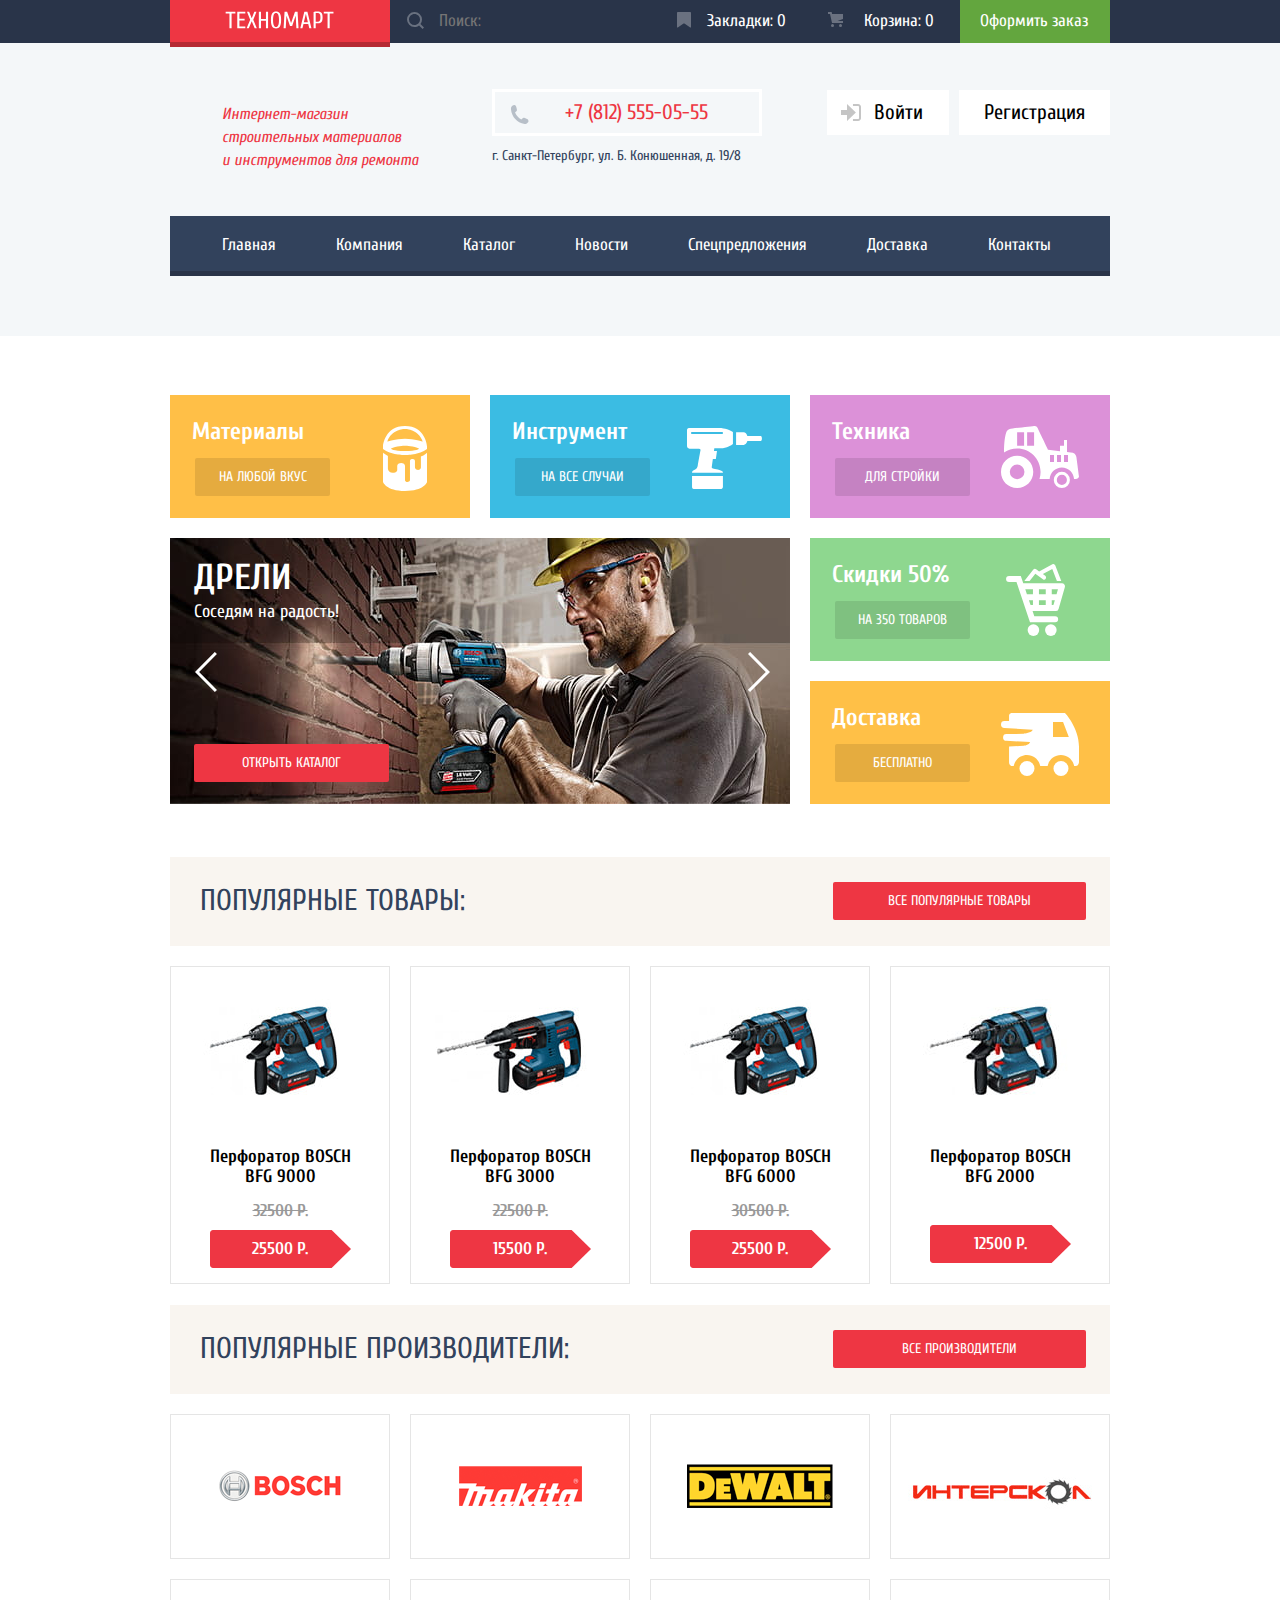
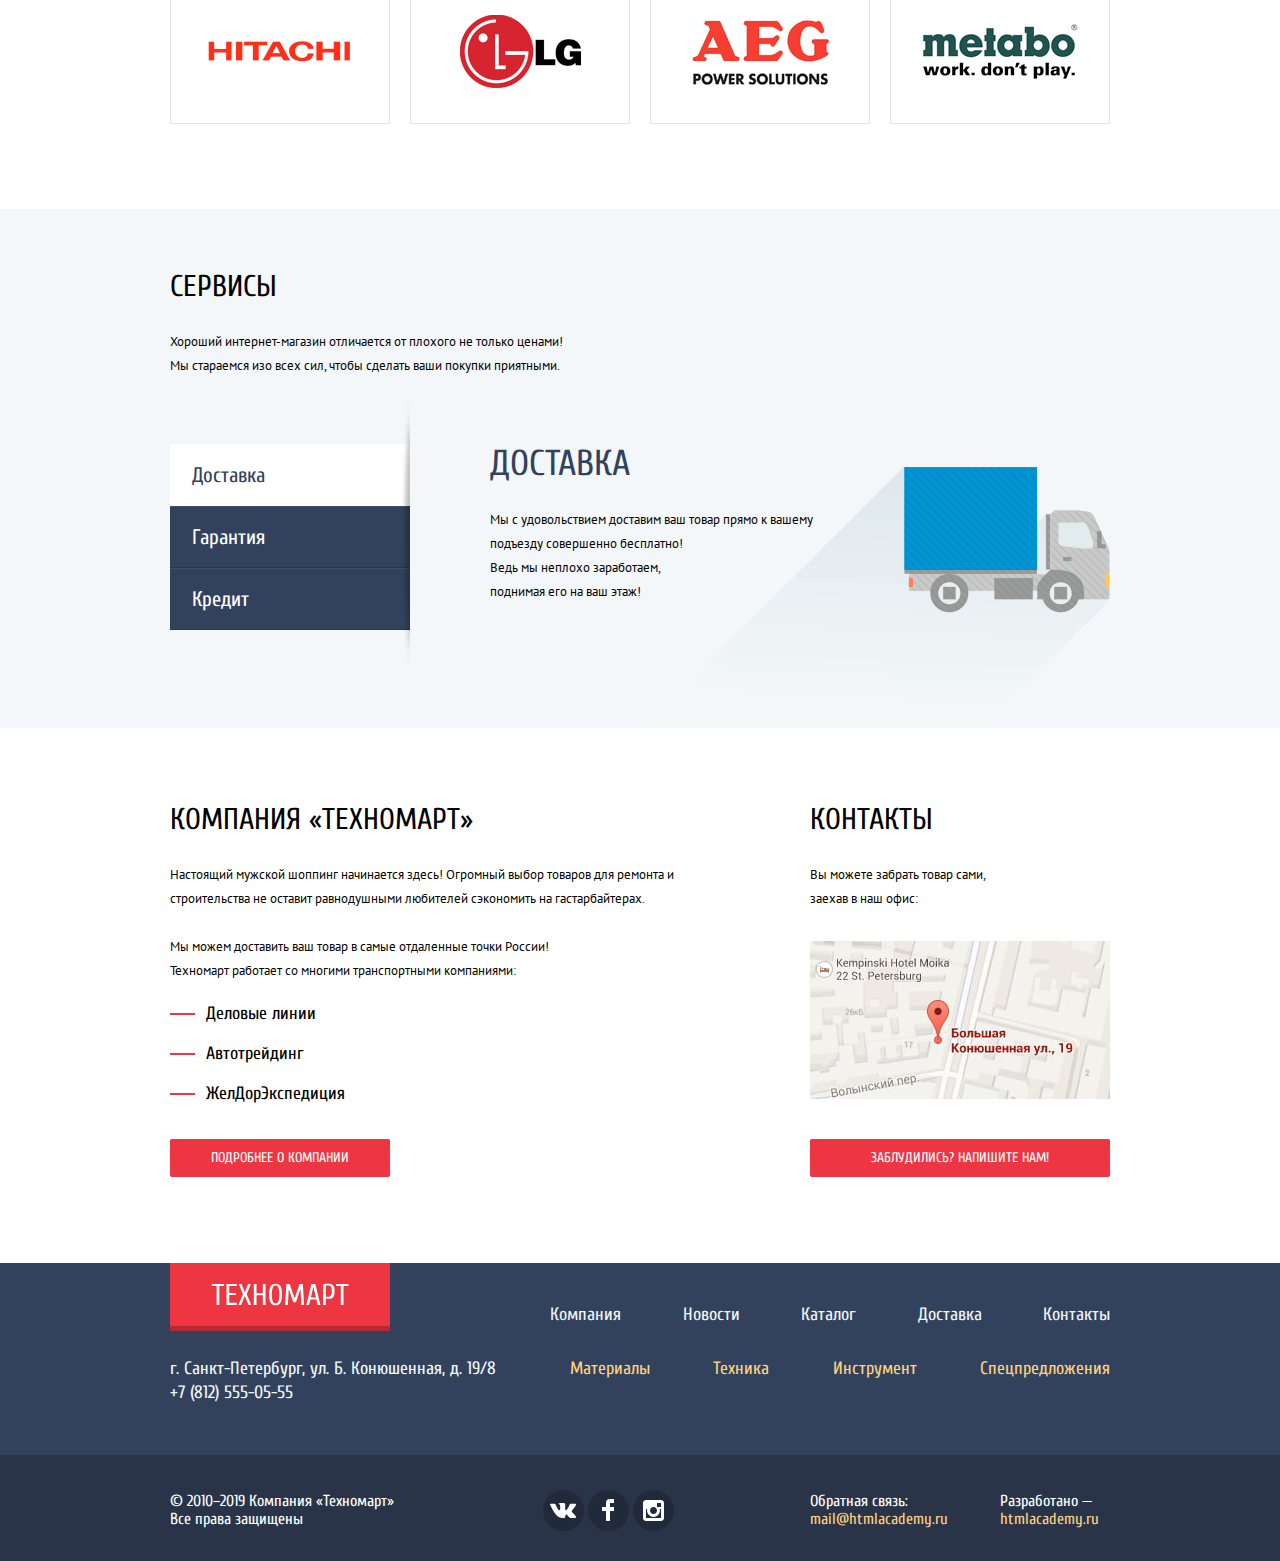
==== index.html @ 801fb212 "Добавляет декоративное оформление модальных окон" ====
<!DOCTYPE html>
<html lang="ru">
  <head>
    <meta charset="utf-8">
    <meta name="description" content="Интернет-магазин Техномарт: всё от гвоздя до BFG">
    <title>Интернет-магазин инструмента и стройматериалов Техномарт</title>
    <link href="https://fonts.googleapis.com/css?family=Cuprum:400,400i,700|PT+Sans:400,700&display=swap&subset=cyrillic" rel="stylesheet">
    <link href="css/normalize.css" rel="stylesheet">
    <link href="css/srtyle.css" rel="stylesheet">
  </head>
  <body>
    <header class="main-header">
      <nav class="main-navigation">
        <div class="site-functions">
          <div class="container">
            <a class="logo"><img src="img/logo.svg" width="109" height="19" alt="Логотип интернет-магазина Техномарт"></a>
            <form class="site-search" action="https://echo.htmlacademy.ru" method="get" role="search">
              <input class="search-input" type="search" id="search" name="query" placeholder="Поиск:">
              <svg class="search-icon" xmlns="http://www.w3.org/2000/svg" width="17" height="17" viewBox="0 0 17 17">
                <path fill="#ffffff" d="M17 15.586l-3.542-3.542A7.465 7.465 0 0015 7.5 7.5 7.5 0 107.5 15c1.71 0 3.282-.579 4.544-1.542L15.586 17 17 15.586zM2 7.5C2 4.467 4.467 2 7.5 2 10.532 2 13 4.467 13 7.5c0 3.032-2.468 5.5-5.5 5.5A5.506 5.506 0 012 7.5z"/>
              </svg>
              <label class="visually-hidden" for="search">Поиск по сайту</label>
              <button class="visually-hidden" type="submit">Поиск</button>
            </form>
            <a class="site-functions-link favorites-link" href="">Закладки: <span>0</span></a>
            <a class="site-functions-link cart-link" href="">Корзина: <span>0</span></a>
            <a class="site-functions-link order-link" href="">Оформить заказ</a>
          </div>
        </div>
       
        <ul class="site-navigation">
          <li><a>Главная</a></li>
          <li><a href="">Компания</a></li>
          <li><a href="catalog.html">Каталог</a></li>
          <li><a href="">Новости</a></li>
          <li><a href="">Спецпредложения</a></li>
          <li><a href="">Доставка</a></li>
          <li><a href="">Контакты</a></li>
        </ul>

        <div class="user-navigation-wrapper">
          <p class="main-header-message">
            <i>Интернет-магазин
                строительных материалов<br>
                и инструментов для ремонта</i>
          </p>
          <div class="main-header-contacts">
            <p class="phone">+7 (812) 555-05-55</p>
            <p class="address">г. Санкт-Петербург, ул. Б. Конюшенная, д. 19/8</p>
          </div>
          <ul class="user-navigation logged-out">
            <li>
              <a class="login-link" href="">
                <svg class="icon-login" xmlns="http://www.w3.org/2000/svg" width="20" height="17" viewBox="0 0 20 17">
                  <path fill="#c5c5c5" d="M14.875 8.5L6 0v6H0v5h6v6z"/>
                  <path fill="#c5c5c5" d="M16.986 15.01h-5.027V17h5.027c2.178 0 3.004-1.81 3.029-3.026V3.028C19.99 1.811 19.164 0 16.986 0h-5.027v1.99h5.027c.839 0 .992.681 1.01 1.057v10.904c-.017.376-.171 1.059-1.01 1.059z"/>
                </svg>   
                <span>Войти</span>
              </a>
            </li>
            <li><a class="registration-link" href="">Регистрация</a></li>
          </ul>
          <div class="user-navigation logged-in visually-hidden">
            <ul class="user-navigation-profile">
              <li>
                <a class="user-profile-link" href="">
                  <svg class="icon-user" xmlns="http://www.w3.org/2000/svg" width="20" height="18" viewBox="0 0 20 18">
                    <path fill="#c5c5c5" d="M17.881 14.166c-2.144-.735-4.256-1.666-5.207-2.39-.657-.501-.77-1.618-.517-2.415 1.118-.903 1.864-2.477 1.864-4.278C14.021 2.276 12.221 0 10 0S5.979 2.276 5.979 5.083c0 1.801.746 3.374 1.863 4.277.253.798.141 1.915-.517 2.416-.95.724-3.063 1.654-5.207 2.39S0 18 0 18h20s.025-3.099-2.119-3.834z"/>
                  </svg>                
                  <span>Равшан Джамшутович</span>
                </a>
              </li>
              <li>
                <a class="logout-link" href="">
                  <svg class="icon-logout" xmlns="http://www.w3.org/2000/svg" width="21" height="17" viewBox="0 0 21 17">
                    <g fill="#c5c5c5">
                      <path d="M21 8.5L12.125 0v6h-6v5h6v6z"/>
                      <path d="M3.106 13.952V3.048c.018-.376.171-1.057 1.01-1.057h5.027V0H4.116C1.938 0 1.112 1.81 1.087 3.027v10.946C1.112 15.189 1.938 17 4.116 17h5.027v-1.99H4.116c-.839 0-.992-.683-1.01-1.058z"/>
                    </g>
                  </svg>
                  <span class="visually-hidden">Выйти</span>
                </a>
              </li>
            </ul>
            <ul class="user-navigation-links">
              <li><a class="user-orders-link" href="">Мои заказы</a></li>
              <li><a class="user-account" href="">Личный кабинет</a></li>
            </ul>
          </div>
        </div>
      </nav>
    </header>

    <main>
     <div class="container">
      <h1 class="visually-hidden">Интернет-магазин Техномарт</h1>

      <section class="promo">
        <h2 class="visually-hidden">Ассортимент магазина</h2>
        <ul class="promo-list">
          <li class="promo-item promo-matherials">
            <h3 class="promo-title">Материалы</h3>
            <a class="button promo-button" href="catalog.html">На любой вкус</a>
          </li>
          <li class="promo-item promo-tools">
            <h3 class="promo-title">Инструмент</h3>
            <a class="button promo-button" href="catalog.html">На все случаи</a>
          </li>
          <li class="promo-item promo-equipment">
            <h3 class="promo-title">Техника</h3>
            <a class="button promo-button" href="catalog.html">Для стройки</a>
          </li>
          <li class="promo-item slider">
            <ul class="promo-slider">
              <li class="promo-slide drills slide-active">
                <h3 class="slide-title">Дрели</h3>
                <p class="promo-slide-description">Соседям на радость!</p>
                <a class="button" href="catalog.html">Открыть каталог</a>
              </li>
              <li class="promo-slide perforators">
                <h3 class="slide-title">Перфораторы</h3>
                <p class="promo-slide-description">Настоящие мужские игрушки</p>
                <a class="button" href="catalog.html">Открыть каталог</a>
              </li>
            </ul>
            <button class="promo-slider-button slider-button-back" type="button">
              <span class="visually-hidden">Предыдущий слайд</span>
            </button>
            <button class="promo-slider-button slider-button-next" type="button">
              <span class="visually-hidden">Следующий слайд</span>
            </button>
          </li>
          <li class="promo-item promo-sale">
            <h3 class="promo-title">Скидки 50%</h3>
            <a class="button promo-button" href="catalog.html">На 350 товаров</a>
          </li>
          <li class="promo-item promo-delivery">
            <h3 class="promo-title">Доставка</h3>
            <a class="button promo-button" href="">Бесплатно</a>
          </li>
        </ul>

      </section>

      <section class="popular-goods">
        <div class="heading-wrapper">
          <h2 class="page-title">Популярные товары:</h2>
          <a class="button" href="">Все популярные товары</a>
        </div>
        <ul class="popular-goods-list">
          <li class="popular-goods-item">
            <article class="catalog-item">
              <a class="catalog-item-link" href="">
                <h3 class="catalog-item-title">Перфоратор BOSCH BFG 9000</h3>
                <p class="catalog-item-image">
                  <img src="img/perforator-1.jpg" width="218" height="170" alt="Изображение товара перфоратор BOSCH BFG 9000">
                </p>
              </a>
              <p class="catalog-item-buttons">
                <a class="button in-cart-button" href="">Купить</a>
                <button class="button in-favorites-button" type="button">В закладки</button>
              </p>
              <p class="catalog-item-price">
                <span class="old-price">32500 Р.</span>
                <span class="actual-price">25500 Р.</span>
              </p>
            </article>
          </li>

          <li class="popular-goods-item">
            <article class="catalog-item">
              <a class="catalog-item-link" href="">
                <h3 class="catalog-item-title">Перфоратор BOSCH BFG 3000</h3>
                <p class="catalog-item-image">
                  <img src="img/perforator-2.jpg" width="218" height="170" alt="Изображение товара перфоратор BOSCH BFG 3000">
                </p>
              </a>
              <p class="catalog-item-buttons">
                <a class="button in-cart-button" href="">Купить</a>
                <button class="button in-favorites-button" type="button">В закладки</button>
              </p>
              <p class="catalog-item-price">
                <span class="old-price">22500 Р.</span>
                <span class="actual-price">15500 Р.</span>
              </p>
            </article>
          </li>

          <li class="popular-goods-item">
            <article class="catalog-item">
              <a class="catalog-item-link" href="">
                <h3 class="catalog-item-title">Перфоратор BOSCH BFG 6000</h3>
                <p class="catalog-item-image">
                  <img src="img/perforator-3.jpg" width="218" height="170" alt="Изображение товара перфоратор BOSCH BFG 6000">
                </p>
              </a>
              <p class="catalog-item-buttons">
                <a class="button in-cart-button" href="">Купить</a>
                <button class="button in-favorites-button" type="button">В закладки</button>
              </p>
              <p class="catalog-item-price">
                <span class="old-price">30500 Р.</span>
                <span class="actual-price">25500 Р.</span>
              </p>
            </article>
          </li>

          <li class="popular-goods-item">
            <article class="catalog-item">
              <a class="catalog-item-link" href="">
                <h3 class="catalog-item-title">Перфоратор BOSCH BFG 2000</h3>
                <p class="catalog-item-image">
                  <img src="img/perforator-4.jpg" width="218" height="170" alt="Изображение товара перфоратор BOSCH BFG 2000">
                </p>
              </a>
              <p class="catalog-item-buttons">
                <a class="button in-cart-button" href="">Купить</a>
                <button class="button in-favorites-button" type="button">В закладки</button>
              </p>
              <p class="catalog-item-price">
                <span class="actual-price">12500 Р.</span>
              </p>
            </article>
          </li>
        </ul>
      </section>

      <section class="popular-brands">
        <div class="heading-wrapper">
          <h2 class="page-title">Популярные производители:</h2>
          <a class="button" href="">Все производители</a>
        </div>
        <ul class="popular-brands-list">
          <li class="popular-brands-item">
            <a href=""><img src="img/bosch-logo.png" width="126" height="37" alt="Логотип BOSCH"></a>
          </li>
          <li class="popular-brands-item">
            <a href=""><img src="img/makita-logo.png" width="123" height="40" alt="Логотип Makita"></a>
          </li>
          <li class="popular-brands-item">
            <a href=""><img src="img/dewalt-logo.png" width="146" height="44" alt="Логотип DeWALT"></a>
          </li>
          <li class="popular-brands-item">
            <a href=""><img src="img/interskol-logo.png" width="200" height="88" alt="Логотип Интрерскол"></a>
          </li>
          <li class="popular-brands-item">
            <a href=""><img src="img/hitachi-logo.png" width="169" height="31" alt="Логотип Hitachi"></a>
          </li>
          <li class="popular-brands-item">
            <a href=""><img src="img/lg-logo.png" width="121" height="73" alt="Логотип LG"></a>
          </li>
          <li class="popular-brands-item">
            <a href=""><img src="img/aeg-logo.png" width="151" height="96" alt="Логотип AEG"></a>
          </li>
          <li class="popular-brands-item">
            <a href=""><img src="img/metabo-logo.png" width="204" height="69" alt="Логотип Metabo"></a>
          </li>
        </ul>
      </section>
    </div>

      <section class="services">
        <div class="container">
          <h2 class="page-title subtitle">Сервисы</h2>
          <p class="services-description">
            Хороший интернет-магазин отличается от плохого не только ценами!
            Мы стараемся изо всех сил, чтобы сделать ваши покупки приятными.
          </p>
          <!-- При клике по контролу на него вешается класс slider-button-active, на соответствующий слайд из списка вешается класс slide-active -->
          <div class="services-slider">
            <ul class="slider-controls">
              <li class="slider-button slider-button-active">Доставка</li>
              <li class="slider-button">Гарантия</li>
              <li class="slider-button">Кредит</li>
            </ul>
            <ul class="slides-list">
              <li class="services-slide delivery slide-active">
                <h3 class="slide-title">Доставка</h3>
                <p class="slide-description">
                  Мы с удовольствием доставим ваш товар прямо 
                  к вашему подъезду совершенно бесплатно!<br>
                  Ведь мы неплохо заработаем, <br>
                  поднимая его на ваш этаж!
                </p>
              </li>
              <li class="services-slide guarantee">
                <h3 class="slide-title">Гарантия</h3>
                <p class="slide-description">
                  Если купленный у нас товар поломается или заискрит, <br>
                  а также в случае пожара, спровоцированного его возгоранием,  вы всегда можете быть уверены в нашей гарантии. Мы обменяем сгоревший товар на новый.<br>
                  Дом уж восстановите как-нибудь сами.
                </p>
              </li>
              <li class="services-slide credit">
                <h3 class="slide-title">Кредит</h3>
                <p class="slide-description">
                  Залезть в долговую яму стало проще!<br>
                  Кредитные консультанты придут вам на помощь.
                </p>
                <button class="button" type="button">Отправить заявку</button>
              </li>
            </ul>
          </div>
        </div>
      </section>

      <div class="container">
        <div class="index-columns">
          <section class="about-us">
            <h2 class="page-title subtitle">Компания «Техномарт»</h2>
            <p>
              Настоящий мужской шоппинг начинается здесь! Огромный выбор товаров для ремонта и строительства не оставит равнодушными любителей сэкономить на гастарбайтерах.
            </p>
            <div class="delivery-info">
              <p>
                Мы можем доставить ваш товар в самые отдаленные точки России!<br>
                Техномарт работает со многими транспортными компаниями:
              </p>
              <ul class="transport-companies-list">
                <li class="transport-company-item">Деловые линии</li>
                <li class="transport-company-item">Автотрейдинг</li>
                <li class="transport-company-item">ЖелДорЭкспедиция</li>
              </ul>
            </div>
            <a class="button" href="">Подробнее о компании</a>
          </section>

          <section class="contacts">
            <h2 class="page-title subtitle">Контакты</h2>
            <p>
              Вы можете забрать товар сами, <br>
              заехав в наш офис:
            </p>
            <a class="map" href="">
              <img src="img/map.jpg" width="300" height="158" alt="Техномарт на карте: Санкт-Петербург ул. Большая Конюшенная, 19">
            </a>
            <button class="button" type="button">Заблудились? Напишите нам!</button>
          </section>
        </div>
      </div>

      <section class="modal modal-add-to-cart">
        <div class="modal-container">
          <h2 class="message">Товар добавлен в корзину!</h2>
        </div>
        <div class="buttons-wrapper">
          <a class="button" href="">Оформить заказ</a>
          <button class="button continue-shopping-btn" type="button">Продожить покупки</button>
        </div>
        <button class="modal-close" type="button">Закрыть</button>
      </section>

      <!-- модальные окна скрыты, класс .modal-show отображает модальное окно -->
      <section class="modal">
        <h2 class="visually-hidden">Напишите нам</h2>
        <form class="write-us-form" action="https://echo.htmlacademy.ru" method="post">
          <div class="modal-container">
            <div class="modal-form-wrapper">
              <p class="modal-form-item">
                <label for="feedback-name">Ваше имя:</label>
                <input class="modal-form-input" id="feedback-name" type="text" name="name" value="" placeholder="Имя и фамилия">
              </p>
              <p class="modal-form-item">
                <label for="feedback-email">Ваш e-mail:</label>
                <input class="modal-form-input" id="feedback-email" type="email" name="email" value="" placeholder="email@example.com">
              </p>
            </div>
            <p class="modal-form-item">
              <label for="feedback-message">Текст письма:</label>
              <textarea class="modal-form-input modal-form-message" id="feedback-message" name="message" placeholder="В свободной форме" rows="6"></textarea>
            </p>
          </div>
          <button class="button" type="submit">Отправить</button>
        </form>
        <button class="modal-close" type="button">Закрыть</button>
      </section>

      <section class="modal modal-map">
        <h2 class="visually-hidden">Как нас найти</h2>
        <img src="img/map-popup.jpg" width="940" height="446" alt="Наш адрес: Санкт-Петербург ул. Большая Конюшенная, 19">
        <button class="modal-close" type="button">Закрыть</button>
      </section>
    </main>


    <footer class="main-footer">
      <div class="footer-navigation-wrapper">
        <div class="container">
          <a class="logo footer-logo"><img src="img/logo.svg" width="138" height="23" alt="Логотип интернет-магазина Техномарт"></a>
          <p class="footer-contacts">
            <span class="address">г. Санкт-Петербург, ул. Б. Конюшенная, д. 19/8</span>
            <span class="phone">+7 (812) 555-05-55</span>
          </p>
          <ul class="footer-navigation">
            <li><a href="">Компания</a></li>
            <li><a href="">Новости</a></li>
            <li><a href="catalog.html">Каталог</a></li>
            <li><a href="">Доставка</a></li>
            <li><a href="">Контакты</a></li>
          </ul>
          <ul class="footer-sectons-list">
            <li><a href="">Материалы</a></li>
            <li><a href="">Техника</a></li>
            <li><a href="">Инструмент</a></li>
            <li><a href="">Спецпредложения</a></li>
          </ul>
        </div>
      </div>
      <div class="footer-copyrights-wrapper">
        <div class="container">
          <p class="footer-copyright">
            © 2010–2019 Компания «Техномарт»
            Все права защищены
          </p>
          <ul class="footer-social">
            <li><a class="social-button vk" href="https://vk.com"><span class="visually-hidden">Вконтакте</span></a></li>
            <li><a class="social-button fb" href="https://www.facebook.com/"><span class="visually-hidden">Фейсбук</span></a></li>
            <li><a class="social-button ig" href="https://instagram.com"><span class="visually-hidden">Инстаграм</span></a></li> 
          </ul>
          <p class="footer-feedback-link">
            Обратная связь: <a href="mailto:mail@htmlacademy.ru">mail@htmlacademy.ru</a>
          </p>
          <p class="footer-developers">
            Разработано — <a href="https://htmlacademy.ru/intensive/htmlcss">htmlacademy.ru</a>
          </p>
        </div>
      </div>
    </footer>
  </body>
</html>
---- css/srtyle.css ----
html {
  box-sizing: border-box;
}

*,
*::before,
*::after {
  box-sizing: inherit;
}

body {
  margin: 0;
  padding: 0;

  font-family: "Cuprum", "Arial", sans-serif;
  font-size: 13px;
  line-height: 24px;
  font-weight: 400;
  color: #000000;

  background-color: #ffffff;
}

img {
  max-width: 100%;
  height: auto;
}

a {
  text-decoration: none;
}

.visually-hidden:not(:focus):not(:active),
input[type="checkbox"].visually-hidden,
input[type="radio"].visually-hidden {
  position: absolute;

  width: 1px;
  height: 1px;
  margin: -1px;
  border: 0;
  padding: 0;

  white-space: nowrap;
  
  clip-path: inset(100%);
  clip: rect(0 0 0 0);
  overflow: hidden;
}

.main-header {
  width: 100%;
  margin-bottom: 59px;
  padding-bottom: 60px;

  background-color: #f4f7f9;
}

.main-navigation {
  display: flex;
  flex-direction: column;
  align-items: center;
}

.site-functions {
  width: 100%;
  margin-bottom: 46px;

  font-size: 17px;
  line-height: 18px;
  color: #ffffff;

  background-color: #293449;
}

.container {
  width: 940px;
  margin: 0 auto;
}

.site-functions .container {
  display: flex;
  justify-content: flex-start;
  align-items: stretch;
  flex-wrap: wrap;
}

.logo {
  display: block;
  width: 220px;
  height: 42px;
  padding: 11px 56px 13px 55px;

  background-color: #ee3643;
  box-shadow: 0px 5px 0 0 #b52933;
}

.logo:hover,
.logo:focus {
  background-color: #ca2c37;
}

.logo:active {
  background-color: #ba2732;
}

.site-functions-link {
  display: block;
  width: 150px;
  padding: 12px 22px 12px 20px;

  text-align: center;
}

.site-functions-link:hover,
.site-functions-link:focus {
  background-color: #212a3a;
}

.site-functions-link:active {
  color: rgba(255, 255, 255, 0.6);

  background-color: #161d29;
}

.site-functions .order-link {
  background-color: #63a63e;
}

.site-functions .order-link:hover,
.site-functions .order-link:focus {
  background-color: #5fbb2d;
}

.site-functions .order-link:active {
  color: rgba(255, 255, 255, 0.5);

  background-color: #518534;
}

.cart-link {
  position: relative;

  padding-left: 50px;
}

.cart-link::before {
  content: "";

  position: absolute;
  top: 12px;
  left: 18px;

  width: 15px;
  height: 15px;

  background-image: url("../img/icon-cart.svg");
  background-repeat: no-repeat;
  background-position: 0 0;
  opacity: 0.3;
}

.cart-link:hover::before,
.cart-link:focus::before {
  opacity: 1;

}

.cart-link:active::before {
  opacity: 0.5;
}

.cart-link.cart-not-empty {
  background-color: #ee3643;
}

.favorites-link {
  position: relative;

  padding-left: 44px;
}

.favorites-link::before {
  content: "";

  position: absolute;
  top: 12px;
  left: 17px;

  width: 14px;
  height: 16px;

  background-image: url("../img/icon-bookmark.svg");
  background-repeat: no-repeat;
  background-position: 0 0;
  opacity: 0.3;
}

.favorites-link:hover::before,
.favorites-link:focus::before {
  opacity: 1;

}

.favorites-link:active::before {
  opacity: 0.5;
}

.site-search {
  position: relative;

  display: flex;
  justify-content: space-between;
  align-items: stretch;
  flex-grow: 1;
  width: 260px;
  height: 100%;
}

.search-input {
  width: 100%;
  padding: 11px 22px 12px 49px;

  color: #ffffff;

  background-color: #293449;
  border: 0;
}

.search-icon {
  position: absolute;
  top: 12px;
  left: 17px;

  width: 17px;
  height: 17px;
}

.search-icon path {
  opacity: 0.3;
}

.search-input:hover {
  background-color: #212a3a;
}

.search-input:hover ~ .search-icon path {
  opacity: 1;
}

.search-input:focus ~ .search-icon path,
.search-input:active ~ .search-icon path {
  opacity: 1;
  fill: #ee3643;
}

.search-input:focus,
.search-input:active {
  color: #000000;

  background-color: #ffffff;
}

.user-navigation-wrapper {
  display: flex;
  align-items: baseline;
  width: 940px;
  padding-left: 52px;
  margin-bottom: 44px;
}

.user-navigation {
  display: flex;
  justify-content: space-between;
  flex-wrap: wrap;
  max-width: 300px;
  margin: 0;
  margin-left: auto;
  padding: 0;

  list-style: none;
}

.user-navigation.logged-out a {
  margin-left: 10px;
}

.user-navigation a {
  display: block;
  
  font-size: 21px;
  line-height: 21px;
  color: #000000;

  background-color: #ffffff;
}

.user-navigation a:hover,
.user-navigation a:focus {
  color: #ee3643;
}

.user-navigation a:active {
  color: rgba(0, 0, 0, 0.3);
}

.user-navigation .login-link {
  position: relative;

  padding: 12px 26px 12px 47px;
}

.icon-login {
  position: absolute;
  top: 14px;
  left: 14px;

  width: 20px;
  height: 17px;
}

.user-navigation .registration-link {
  padding: 12px 25px;
}

.user-navigation .login-link:hover .icon-login path,
.user-navigation .login-link:focus .icon-login path {
  fill: #32425c;
}

.user-navigation .login-link:active .icon-login path {
  fill: #c5c5c5;
}

.user-navigation.logged-in {
  flex-direction: column;
}

.user-navigation-profile {
  display: flex;
  align-items: center;
  margin: 0;
  margin-bottom: 10px;
  padding: 0;

  list-style: none;
}

.user-navigation .user-profile-link {
  position: relative;

  margin: 0;
  padding: 12px 26px 12px 47px;

  font-size: 21px;
  line-height: 21px;
  color: #000000;

  background-color: #ffffff;
}

.user-navigation .user-profile-link:active {
  color: rgba(0, 0, 0, 0.3);
}

.icon-user {
  position: absolute;
  top: 13px;
  left: 13px;

  width: 20px;
  height: 18px;
}

.user-navigation .user-profile-link:hover .icon-user path,
.user-navigation .user-profile-link:focus .icon-user path {
  fill: #32425c;
}

.user-navigation .user-profile-link:active .icon-user path {
  fill: #c5c5c5;
}

.user-navigation .logout-link {
  padding: 14px 10px 10px 10px;
}

.icon-logout {
  width: 21px;
  height: 17px;
}

.user-navigation .logout-link:hover .icon-logout path,
.user-navigation .logout-link:focus .icon-logout path {
  fill: #32425c;
}

.user-navigation .logout-link:active .icon-logout path {
  fill: #c5c5c5;
}

.user-navigation-links {
  display: flex;
  flex-wrap: wrap;
  margin: 0;
  padding: 0;

  list-style: none;
}

.user-navigation-links a {
  position: relative;

  padding-left: 17px;
  margin-right: 15px;
  margin-bottom: 8px;

  font-size: 16px;
  line-height: 18px;
  color: #32425c;
  text-decoration: underline;

  background-color: transparent;
}

.user-navigation-links a::before {
  content: "";

  position: absolute;
  left: 0;
  top: 8px;

  width: 4px;
  height: 4px;

  background-color: #32425c;
  border-radius: 50%;
}

.user-navigation-links li:first-child a::before {
  display: none;
}

.user-navigation-links a:active {
  color: rgba(50, 66, 92, 0.3);
}

.main-header-message {
  width: 200px;
  margin: 0;
  padding: 0;
  margin-right: 70px;

  font-size: 16px;
  line-height: 23px;
  font-style: italic;
  color: #ee3643;
}

.main-header-contacts {
  width: 270px;
  margin: 0;
}

.main-header-contacts .phone {
  position: relative;
  
  margin: 0;
  margin-bottom: 8px;
  padding: 10px 50px 10px 70px;

  font-size: 21px;
  line-height: 21px;
  color: #ee3643;

  border: solid 3px #ffffff;
}

.main-header-contacts .phone::before {
  content: "";

  position: absolute;
  top: 13px;
  left: 15px;

  width: 19px;
  height: 19px;

  background-image: url("../img/icon-phone.svg");
  background-repeat: no-repeat;
  background-position: 0 0;
}

.main-header-contacts .address {
  margin: 0;

  font-size: 14px;
  line-height: 24px;
  color: #32425c;
}

.site-navigation {
  order: 3; 
  display: flex;
  flex-wrap: wrap;
  width: 940px;
  margin: 0;
  padding: 0 25px 0 22px;

  font-size: 17px;
  line-height: 17px;
  color: #ffffff;
  list-style: none;

  background-color: #32425c;
  box-shadow: inset 0px -5px 0 0 #293449;
}

.site-navigation a {
  display: block;
  padding: 20px 30px 23px 30px;
}

.site-navigation a,
.site-functions a {
  color: #ffffff;
}

.site-navigation a:hover,
.site-navigation a:focus {
  background-color: #293449;
}

.site-navigation a:active {
  color: rgba(255, 255, 255, 0.5);

  background-color: #1d2739;
}

.button {
  display: inline-block;
  padding: 10px 35px;
  
  font-family: "Cuprum", "Arial", sans-serif;
  font-size: 14px;
  line-height: 18px;
  text-align: center;
  vertical-align: middle;
  text-transform: uppercase;
  color: #ffffff;

  background-color: #ee3643;
  border: 0;
  border-radius: 2px;

  cursor: pointer;
}

.button:hover,
.button:focus {
  background-color: #ca2c37;
}

.button:active {
  background-color: #ba2732;
}

.page-title {
  margin: 0;
  
  font-family: "Cuprum", "Arial", sans-serif;
  font-size: 30px;
  line-height: 30px;
  font-weight: 400;
  text-transform: uppercase;
  color: #32425c;
}

.subtitle {
  color: #000000;
}

.slide-title {
  margin: 0;

  font-size: 36px;
  line-height: 36px;
  font-weight: 700;
  text-transform: uppercase;
  color: #ffffff;
}

.main-heading {
  margin: 0;
  margin-bottom: 20px;
  padding: 13px 30px 45px 30px;

  background-color: #f4f7f9;
}

.promo {
  margin-bottom: 53px;
}

.promo-list {
  display: flex;
  flex-direction: row;
  justify-content: space-between;
  flex-wrap: wrap;
  align-content: flex-start;
  margin: 0;
  padding: 0;
  min-height: 409px;

  list-style: none;
}

.promo-item {
  width: 300px;
  height: 123px;
  padding: 22px;

  color: #ffffff;
}

.promo-item:not(:last-child) {
  margin-bottom: 20px;
}

.promo-item.promo-delivery {
  margin-left: auto;
}

.promo-title {
  margin: 0;
  margin-bottom: 11px;

  font-size: 24px;
  line-height: 30px;
  font-weight: 700;
}

.promo-button {
  width: 135px;
  margin-left: 3px;
  padding: 10px 20px;

  background-color: rgba(0, 0, 0, 0.1);
}

.promo-button:hover,
.promo-button:focus {
  background-color: rgba(0, 0, 0, 0.2);
}

.promo-button:active {
  background-color: rgba(0, 0, 0, 0.3);
}

.promo-matherials {
  background-color: #ffbf47;
  background-image: url("../img/icon-matherials.svg");
  background-repeat: no-repeat;
  background-position: right 43px top 31px;
}

.promo-tools {
  background-color: #3bbce3;
  background-image: url("../img/icon-tools.svg");
  background-repeat: no-repeat;
  background-position: right 28px top 33px;
}

.promo-equipment {
  background-color: #dc91d8;
  background-image: url("../img/icon-equipment.svg");
  background-repeat: no-repeat;
  background-position: right 31px top 31px;
}

.promo-sale {
  background-color: #8ed78f;
  background-image: url("../img/icon-sale.svg");
  background-repeat: no-repeat;
  background-position: right 45px top 26px;
}

.promo-delivery {
  background-color: #ffc047;
  background-image: url("../img/icon-shipping.svg");
  background-repeat: no-repeat;
  background-position: right 31px top 32px;
}

.promo-item.slider {
  position: relative;
  width: 620px;
  padding: 0;
}

.promo-slider {
  margin: 0;
  padding: 0;

  list-style: none;
}

.promo-slider-button {
  position: absolute;
  top: 114px;

  display: block;
  width: 44px;
  height: 40px;
  margin: 0;
  padding: 0;

  background-color: transparent;
  border: 0;

  cursor: pointer;
}

.promo-slider-button:hover,
.promo-slider-button:focus {
  opacity: 0.7;
}

.promo-slider-button:active{
  opacity: 0.1;
}

.slider-button-back {
  left: 14px;

  background-image: url("../img/icon-left.svg");
  background-repeat: no-repeat;
  background-position: 11px 0;
  background-size: 22px 40px;
}

.slider-button-next {
  right: 9px;

  background-image: url("../img/icon-right.svg");
  background-repeat: no-repeat;
  background-position: 11px 0;
  background-size: 22px 40px;
}

.promo-slide {
  display: none;
  min-height: 266px;
  padding: 22px 24px;

  color: #ffffff;
}

.promo-slide .slide-title {
  margin-bottom: 4px;
}

.promo-slide-description {
  margin: 0;

  font-size: 18px;
  line-height: 24px;
}

.promo-slide .button {
  width: 195px;
  margin-top: auto;
}

.promo-slide.perforators {
  background-color: #6e6b68;
  background-image: url("../img/slider-perforator.jpg");
  background-position: 0 0;
  background-repeat: no-repeat;
  background-size: auto auto;
}

.promo-slide.drills {
  background-color: #6e6b68;
  background-image: url("../img/slider-drill.jpg");
  background-position: 0 0;
  background-repeat: no-repeat;
  background-size: auto auto;
}

.promo-slide.slide-active {
  display: flex;
  flex-direction: column;
}

.heading-wrapper {
  display: flex;
  justify-content: space-between;
  align-items: center;
  margin-bottom: 20px;
  padding: 25px 24px 26px 30px;

  background-color: #f9f5f0;
}

.heading-wrapper .button {
  width: 253px;
}

.popular-goods {
  margin-bottom: 21px;
}

.popular-goods-list {
  display: flex;
  justify-content: space-between;
  margin: 0;
  padding: 0;

  list-style: none;
}

.popular-brands {
  margin-bottom: 65px;
}

.popular-brands-list {
  display: flex;
  flex-wrap: wrap;
  margin: 0;
  padding: 0;

  list-style: none;
}

.popular-brands-item {
  margin-right: 20px;
  margin-bottom: 20px;
}

.popular-brands-item a {
  display: flex;
  justify-content: center;
  align-items: center;
  width: 220px;
  height: 145px;

  border: solid 1px #e5e5e5;
}

.popular-brands-item:nth-child(4n) {
  margin-right: 0;
}

.popular-brands-item:hover,
.popular-brands-item:focus {
  border: 0;
  box-shadow: 0px 10px 25px 0 rgba(41, 52, 73, 0.5);
}

.popular-brands-item:active {
  box-shadow: 0px 4px 10px 0 rgba(41, 52, 73, 0.5);
}

.popular-brands-item:active img {
  opacity: 0.3;
}

.services {
  width: 100%;
  padding-top: 63px;
  padding-bottom: 51px;

  background-color: #f4f7f9;
}

.services .subtitle {
  margin-bottom: 28px;
}

.services-slider {
  display: flex;
  min-height: 279px;
  width: 100%;
}

.services .slider-controls,
.services .slides-list {
  margin: 0;
  padding: 0;

  list-style: none;
}

.services .slider-controls {
  width: 240px;
  margin: 46px 0;
}

.services-slider .slider-button {
  padding: 16px 22px;

  font-size: 21px;
  line-height: 30px;
  color: #ffffff;

  background-color: #32425c;
  box-shadow: 
    inset 0px -1px 0 0 #293449, 
    inset 0px 1px 0 0 #405069;

  cursor: pointer;
}

.services-slider .slides-list {
  position: relative;

  width: 700px;
  padding: 48px 0px 0px 80px;
}

.services-slider .slides-list::before {
  content: "";

  position: absolute;
  top: 0;
  left: -10px;

  width: 10px;
  height: 279px;

  background-image: url("../img/slider-shadow.png");
  background-repeat: no-repeat;
  background-position: 0 0;
}

.services-slider .slider-button:hover,
.services-slider .slider-button:focus {
  background-color: #293449;
}

.services-slider .slider-button:active,
.services-slider .slider-button-active,
.services-slider .slider-button-active:hover,
.services-slider .slider-button-active:focus {
  color: #32425c;

  background-color: #ffffff;
  box-shadow: none;

  cursor: default;
}

.services-description,
.slide-description {
  margin: 0;

  font-family: "PT Sans", "Arial", sans-serif;
}

.services-description {
  width: 400px;
  margin-bottom: 20px;
}

.services-slide {
  display: none;
  position: relative;
}

.services-slide.slide-active {
  display: block;
}

.services-slide .slide-title {
  margin-bottom: 26px;

  font-weight: 400;
  color: #32425c;
}

.slide-description {
  width: 375px;
  
  margin-bottom: 23px;
}

.services-slide .button {
  width: 195px;
}

.services-slide::after {
  content: "";

  position: absolute;
  top: 0;
  right: 0;
}

.services-slide.delivery::after {
  top: 21px;

  width: 468px;
  height: 261px;

  background-image: url("../img/services-delivery.png");
  background-position: 0 0;
  background-repeat: no-repeat;
}

.services-slide.guarantee::after {
  width: 389px;
  height: 283px;

  background-image: url("../img/services-guarantee.png");
  background-position: 0 0;
  background-repeat: no-repeat;
}

.services-slide.credit::after {
  width: 465px;
  height: 285px;

  background-image: url("../img/services-credit.png");
  background-position: 0 0;
  background-repeat: no-repeat;
}

.index-columns {
  display: flex;
  justify-content: space-between;
  align-items: stretch;
  padding-top: 77px;
  padding-bottom: 16px;
}

.index-columns .subtitle {
  margin-bottom: 28px;
}

.index-columns p {
  margin: 0;

  font-family: "PT Sans", "Arial", sans-serif;
}

.about-us {
  display: flex;
  flex-direction: column;
  width: 540px;
}

.about-us p {
  margin-bottom: 24px;
}

.delivery-info p {
  margin-bottom: 21px;
}

.transport-companies-list {
  margin: 0;
  padding: 0;

  font-size: 18px;
  line-height: 20px;

  list-style: none;
}

.transport-company-item {
  position: relative;

  margin-bottom: 20px;
  padding-left: 36px;
}

.transport-company-item:last-child {
  margin-bottom: 35px;
}

.transport-company-item::before {
  content: "";

  position: absolute;
  top: 9px;
  left: 0;

  width: 25px;
  height: 2px;

  background-color: #ee3643;
}

.about-us .button {
  width: 220px;
  margin-top: auto;
}

.contacts {
  display: flex;
  flex-direction: column;
  width: 300px;
}

.contacts p {
  margin: 0;
  margin-bottom: 30px;
}

.map {
  width: 300px;
  height: 158px;

  background-color: #eeeae3;
}

.contacts .button {
  margin-top: auto;
}

.inner-page .main-header {
  margin-bottom: 20px;
}

.breadcrumbs {
  display: flex;
  justify-content: flex-start;
  flex-wrap: wrap;
  margin: 0;
  margin-bottom: 35px;
  padding: 0;

  font-family: "PT Sans", "Arial", sans-serif;
  text-transform: uppercase;
  list-style: none;
}

.breadcrumbs li {
  position: relative;

  margin-right: 15px;
  padding-left: 23px;
}

.breadcrumbs li:not(:first-child)::before {
  position: absolute;
  content: "";
  top: 6px;
  left: 0;

  width: 8px;
  height: 12px;

  background-image: url("../img/icon-right-small.svg");
  background-repeat: no-repeat;
  background-position: 50% 50%;
}

.breadcrumbs a {
  color: #000000;
}

.breadcrumbs-home {
  display: flex;
  justify-content: center;
  align-items: center;
}

.breadcrumbs-home a {
  width: 14px;
  height: 12px;

  background-image: url("../img/icon-home.svg");
  background-repeat: no-repeat;
  background-position: 50% 50%;
}

.breadcrumbs a:hover,
.breadcrumbs a:focus {
  color: #ee3643;
}

.breadcrumbs a:active {
  color: rgba(0, 0, 0, 0.3)
}

.breadcrumbs .breadcrumbs-current:hover,
.breadcrumbs .breadcrumbs-current:focus,
.breadcrumbs .breadcrumbs-current:active {
  color: #000000;
}

.breadcrumbs-home a:hover,
.breadcrumbs-home a:focus {
  opacity: 0.5;
}

.breadcrumbs-home a:active {
  opacity: 0.3;
}

.catalog-columns {
  display: flex;
  justify-content: space-between;
  margin-bottom: 60px;
}

.catalog-wrapper {
  display: flex;
  flex-direction: column;
}

.catalog-filter {
  width: 220px;

  font-family: "PT Sans", "Arial", sans-serif;
  text-transform: uppercase;
}

.catalog-filter h2,
.sort h2 {
  font-size: 13px;
  line-height: 18px;
  font-weight: 400;

  background-color: #f7f3ec;
  border-radius: 2px;
}

.catalog-filter h2 {
  margin: 0;
  margin-bottom: 11px;
  padding: 10px 18px;
}

.filter fieldset {
  margin: 0;
  margin-bottom: 17px;
  padding: 0;

  border: 0;
}

.filter fieldset:last-of-type {
  margin-bottom: 50px;
}

.filter legend {
  margin-bottom: 14px;

  font-size: 17px;
  line-height: 30px;
  font-weight: 700;
}

.filter ul {
  margin: 0;
  padding: 0;

  list-style: none;
  font-size: 15px;
  line-height: 20px;
}

.filter-option {
  margin: 0;
  margin-bottom: 25px;
  padding-left: 34px;
}

.filter-option label {
  position: relative;
  
  display: block;

  cursor: pointer;
  user-select: none;
}

.filter-input-checkbox + label::before {
  content: "";
  position: absolute;
  top: -2;
  left: -34px;

  width: 27px;
  height: 23px;

  background-image: url("../img/checkbox-off.svg");
  background-repeat: no-repeat;
  background-position: 0 0;

  opacity: 0.5;
}

.filter-input-checkbox:checked + label::before {
  background-image: url("../img/checkbox-on.svg");
  background-repeat: no-repeat;
  background-position: 0 0;

  opacity: 0.5;
}

.filter-input-radio + label::before {
  content: "";
  position: absolute;
  top: -2px;
  left: -34px;

  width: 25px;
  height: 25px;

  border: 4px solid #c5c5c5;
  border-radius: 50%;
}

.filter-input-radio:checked + label::after {
  content: "";
  position: absolute;
  top: 6px;
  left: -26px;

  width: 9px;
  height: 9px;

  background-color: #c5c5c5;
  border-radius: 50%;
}

.filter-input-checkbox:not(:disabled):hover + label::before,
.filter-input-checkbox:not(:disabled):focus + label::before,
.filter-input-checkbox:not(:disabled):hover + label::after,
.filter-input-checkbox:not(:disabled):focus + label::after {
  opacity: 1;
}

.filter-input-radio:not(:disabled):hover + label::before,
.filter-input-radio:not(:disabled):focus + label::before {
  border-color: #b5b5b5;
}

.filter-input-radio:not(:disabled):hover + label::after,
.filter-input-radio:not(:disabled):focus + label::after {
  background-color:#b5b5b5;
}

.filter-input:disabled + label {
  opacity: 0.4;
}

.price-filter {
  padding-bottom: 25px;

  border-bottom: 1px solid #e5e5e5;

}

.price-range,
.price-controls input {
  background-color: #f7f3ec;
  border-radius: 2px;
}

.price-range {
  position: relative;

  padding: 39px 20px;
  margin-bottom: 9px;
}

.price-range .scale {
  height: 2px;

  background-color: #d7dcde;
}

.price-range .bar {
  width: 84%;
  height: 2px;

  background-color: #00ca74;
}

.price-range .toggle {
  position: absolute;
  top: 30px;
  left: 0;

  box-sizing: content-box;

  width: 4px;
  height: 4px;

  border: 8px solid #ffffff;
  background-color: #ababab;
  box-shadow: 0 2px 1px 0 #ababab;
  border-radius: 50%;

  cursor: pointer;
}

.price-range .toggle-min {
  left: 20px;
}

.price-range .toggle-max {
  left: 160px;
}

.price-range .toggle:active {
  background-color: #ee3643;
}

.price-controls {
  position: relative;

  display: flex;
  justify-content: space-between;
}

.price-controls input {
  width: 95px;
  padding: 10px;
  padding-left: 25px;

  font-size: 17px;
  line-height: 18px;
  text-align: center;

  border: 0;
}

.price-controls::after {
  content: "";
  position: absolute;
  top: 50%;
  left: 50%;
  
  width: 10px;
  height: 1px;
  
  background-color: #444444;
  transform: translate(-50%, -50%);
}

.filter-input:disabled + label {
  opacity: 0.4;
}

.filter-button {
  width: 140px;
  padding: 9px 15px;

  font-size: 13px;
  line-height: 18px;
  text-transform: uppercase;

  background-color: transparent;
  border: 1px solid #e5e5e5;
  border-radius: 2px;
}

.filter-button:hover,
.filter-button:focus {
  border-color: #bdc6ca;
}

.filter-button:active {
  border-color: #ee3643;
}

.sort {
  display: flex;
  justify-content: space-between;
  align-items: center;
  width: 700px;
  padding: 10px 17px 10px 19px;
  margin-bottom: 21px;

  font-family: "PT Sans", "Arial", sans-serif;
  text-transform: uppercase;

  background-color: #f7f3ec;
  border-radius: 2px;
}

.sort-type,
.sort-arrows {
  display: flex;
  justify-content: space-between;
  margin: 0;
  padding: 0;

  font-size: 13px;
  line-height: 18px;
  text-transform: uppercase;
  list-style: none;
}

.sort h2 {
  margin: 0;
  padding: 0;
  margin-right: auto;
}

.sort-type {
  width: 354px;
}

.sort-type .sort-item:last-child {
  margin-right: 0;
} 

.sorting-button {
  color: rgba(0, 0, 0, 0.3);
  border-bottom: 1px dotted #ee3643;
}

.sorting-button:hover,
.sorting-button:focus {
  color: #000000;
  border-bottom: 1px solid #ee3643;
}

.sorting-button:active,
.sorting-button.active-sorting {
  color: #ee3643;
  border: 0;
}

.sort-arrows {
  width: 43px;
  margin-left: 46px;
}

.arrow-btn:hover .arrow-icon path,
.arrow-btn:focus .arrow-icon path {
  fill: #231f20;
}

.arrow-btn:active .arrow-icon path,
.arrow-btn-active .arrow-icon path,
.arrow-btn-active:hover .arrow-icon path,
.arrow-btn-active:focus .arrow-icon path {
  fill: #ee3643;
}

.catalog {
  width: 700px;
}

.catalog-list {
  display: flex;
  flex-wrap: wrap;
  margin: 0;
  padding:0;
  margin-bottom: 32px;

  font-family: "PT Sans", "Arial", sans-serif;
  list-style: none;
}

.catalog-item {
  display: flex;
  flex-direction: column;
  justify-content: flex-start;
  align-items: center;

  width: 220px;
  height: 318px;

  border: 1px solid #e5e5e5;
}

.catalog-list li {
  margin-right: 20px;
  margin-bottom: 20px;
}

.catalog-list li:nth-child(3n) {
  margin-right: 0;
}

.catalog-item-link {
  display: flex;
  flex-direction: column;
  margin: 0;
  padding: 0;

  color: #000000;
}

.catalog-item-title {
  order: 2;

  margin: 10px 30px 15px 30px;

  font-size: 18px;
  line-height: 20px;
  font-weight: 700;
  text-align: center;
}

.catalog-item-image {
  order: 1;

  width: 218px;
  height: 170px;
  margin: 0;
}

.catalog-item-price {
  display: flex;
  flex-direction: column;
  justify-content: flex-end;
  align-items: center;
  margin: 0;
  margin-top: auto;
  margin-bottom: 20px;

  font-size: 17px;
  line-height: 18px;
  font-weight: 700;
}

.catalog-item-price .old-price {
  color: #999999;
  text-decoration: line-through;
}

.catalog-item-price .actual-price {
  width: 141px;
  margin-top: 10px;

  padding: 10px 30px;

  color: #ffffff;
  text-align: center;

  background-image: url("../img/button-price.svg");
  background-repeat: no-repeat;
  background-position: 0 0;
  background-size: 141px 38px;
}

.catalog-item-buttons {
  display: none;
  
  height: 84px;
  margin: 43px;
}

.catalog-item:hover,
.catalog-item:focus {
  box-shadow: 0px 10px 25px 0 rgba(41, 52, 73, 0.5);
}

.catalog-item:hover .catalog-item-image,
.catalog-item:focus .catalog-item-image {
  display: none;
}

.catalog-item:hover .catalog-item-buttons,
.catalog-item:focus .catalog-item-buttons {
  order: -1;
  display: flex;
  flex-direction: column;
  align-items: center;
}

.in-cart-button {
  position: relative;

  width: 135px;
  margin-bottom: 11px;
  padding: 10px 45px 7px 49px;
  
  background-color: #63a63e;
  border-radius: 3px;
  box-shadow: 0px 3px 0 0 #367315;
}

.in-cart-button::before {
  content: "";

  position: absolute;
  top: 11px;
  left: 14px;

  width: 15px;
  height: 15px;

  background-image: url("../img/icon-cart.svg");
  background-repeat: no-repeat;
  background-position: 0 0;
  opacity: 0.3;
}

.in-cart-button:hover,
.in-cart-button:focus {
  background-color: #5fbb2d;
}

.in-cart-button:hover::before, 
.in-cart-button:focus::before,
.in-cart-button:active::before {
  opacity: 1;
}

.in-cart-button:active {
  background-color: #518534;
  box-shadow: 0px 3px 0 0 #518534;
}

.in-favorites-button {
  width: 135px;
  padding: 8px 30px;

  color: #32425c;

  background-color: #ffffff;
  border: 3px solid #63a63e;
  border-radius: 2px;
}

.in-favorites-button:hover,
.in-favorites-button:focus {
  background-color: #ffffff;
  border-color: #32425c;
}

.in-favorites-button:active {
  opacity: 0.3;
}

.pagination-list {
  display: flex;
  flex-wrap: wrap;
  margin: 0;
  padding: 0;

  font-family: "PT Sans", "Arial", sans-serif;
  font-size: 13px;
  line-height: 18px;
  text-transform: uppercase;
  list-style: none;
}

.pagination-item {
  margin-right: 10px;
}

.pagination-item:last-child {
margin-right: 0;
}

.pagination-item a {
  display: block;
  padding: 9px 15px 10px;

  color: #000000;

  background-color: transparent;
  border: 1px solid #e5e5e5;
  border-radius: 2px;
}

.pagination-item a:hover,
.pagination-item a:focus {
  border-color: #bdc6ca;
}

.pagination-item a:active {
  border-color: #ee3643;
}

.pagination-item-current a {
  color: #ffffff;

  background-color: #ee3643;
  border-color: #ee3643;
}

.pagination-item-current a:hover,
.pagination-item-current a:focus,
.pagination-item-current a:active {
  color: #ffffff;

  background-color: #ee3643;
  border-color: #ee3643;
}

.category-description {
  width: 100%;
  margin: 0;
  padding: 64px 0 68px;

  font-size: 13px;
  line-height: 24px;

  background-color: #f4f7f9;
}

.category-description .page-title {
  margin-bottom: 29px;
}

.category-description .text {
  margin: 0;
}

.modal {
  display: none;
  position: fixed;
  top: 50%;
  left: 50%;

  width: 620px;
  padding-bottom: 112px;

  font-size: 18px;
  line-height: 18px;

  background-color: #f4f4f4;
  border-top: 7px solid #ff5257;
  transform: translate(-50%, -50%);
  box-shadow: 0px 20px 40px 0 rgba(0, 0, 0, 0.75);
}

.modal-show {
  display: block;
}

.modal.modal-map {
  width: 940px;
  height: 446px;
  padding: 0;
  
  border: 0;
}

.write-us-form {
  position: relative;
}

.modal-container {
  padding: 55px 80px 15px;
  background-color: #ffffff;
}

.modal-form-wrapper {
  display: flex;
  flex-direction: row;
  justify-content: space-between;
}

.modal-form-item {
  margin: 0;
  margin-bottom: 22px;
}

.modal-form-item label {
  display: block;
  margin: 0;
  margin-bottom: 9px;
}

.modal-form-input {
  display: block;
  width: 220px;
  margin: 0;
  padding: 10px;

  font-size: 13px;

  border: 2px solid #dee3e4;
  border-radius: 2px;
}

.modal-form-input:hover {
  border-color: #b5b5b5;
}

.modal-form-input:focus,
.modal-form-input:active {
  outline: none;
  border-color: #ee3643;

}

.modal-form-input.modal-form-message {
  width: 100%;
}

.write-us-form .button {
  position: absolute;
  bottom: -75px;
  left: 80px;

  width: 460px;
}

.modal-close {
  position: absolute;
  top: 9px;
  right: 9px;

  width: 21px;
  height: 21px;

  font-size: 0;

  background-color: transparent;
  border: 0;

  cursor: pointer;
}

.modal-close::after {
  content: "";
  position: absolute;
  top: 0;
  left: 0;

  width: 21px;
  height: 21px;

  background-image: url("../img/modal-close.svg");
  background-repeat: no-repeat;
  background-position: 0 0;
}

.modal-close:hover::after,
.modal-close:focus::after {
  opacity: 0.7;
}

.modal-close:active::after {
  opacity: 0.3;
}

.modal-add-to-cart {
  padding-bottom: 0;
}

.modal-add-to-cart .message {
  position: relative;
  margin: 0;
  padding-left: 100px;
  
  font-size: 30px;
  line-height: 30px;
  font-weight: 400;
}

.modal-add-to-cart .message::before {
  content: "";
  position: absolute;
  top: -16px;
  left: 0;

  width: 66px;
  height: 66px;

  background-image: url("../img/modal-add-to-cart-icon.svg");
  background-repeat: no-repeat;
  background-position: 0 0;
}

.modal-container {
  padding-bottom: 49px;
}

.modal-add-to-cart .buttons-wrapper {
  display: flex;
  justify-content: space-between;

  padding: 37px 80px;
}

.modal-add-to-cart .button {
  width: 220px;
  padding: 11px 35px 9px;
}

.modal-add-to-cart .continue-shopping-btn {
  padding: 10px 35px 8px;

  color: #000000;

  background-color: #ffffff;
  border: 1px solid #ffffff;
}

.continue-shopping-btn:hover,
.continue-shopping-btn:focus {
  color: #ee3643;
  
  outline: none;
  border-color: #bdc6ca;
}

.continue-shopping-btn:active {
  outline: none;
  border-color: #ee3643;
}

.main-footer {
  width: 100%;
  margin-top: 70px;

  font-size: 18px;
  line-height: 24px;
  color: #f1f5f7;

  background-color: #32425c;
}

.inner-page .main-footer {
  margin-top: 0;
}

.footer-navigation-wrapper .container {
  display: flex;
  justify-content: space-between;
  align-items: baseline;
  flex-wrap: wrap;
  margin-bottom: 50px;
}

.footer-logo {
  order: 1;
  align-self: flex-start;
  height: 63px;
  padding: 20px 41px 20px 41px;
  margin: 0;
}

.footer-contacts {
  order: 3;
  width: 330px;
  margin: 0;

  color: #f3f7f9;
}

.footer-navigation,
.footer-sectons-list {
  display: flex;
  justify-content: space-between;
  flex-wrap: wrap;
  margin: 0;
  padding: 0;

  list-style: none;
}

.footer-navigation {
  order: 2;

  width: 560px;
  margin-top: 40px;
  margin-bottom: 30px;
}

.footer-sectons-list {
  order: 4;
  width: 540px;
}

.footer-navigation a,
.footer-sectons-list a {
  display: block;
  margin-left: 60px;
}

.footer-navigation a { 
  color: #f1f5f7;
}

.footer-navigation li:first-child a,
.footer-sectons-list li:first-child a {
  margin-left: 0;
}

.footer-sectons-list a {
  color: #ffd180;
}

.footer-navigation a:hover,
.footer-navigation a:focus,
.footer-sectons-list a:hover,
.footer-sectons-list a:focus {
  text-decoration: underline;
}

.footer-navigation a:active,
.footer-sectons-list a:active {
  text-decoration: none;
  opacity: 0.5;
}

.footer-copyrights-wrapper {
  font-size: 16px;
  line-height: 18px;
  color: #ffffff;

  background-color: #293449;
}

.footer-copyrights-wrapper .container {
  display: flex;
  align-items: center;
  flex-wrap: wrap;
  padding: 35px 0 30px 0;
}

.footer-copyright {
  width: 240px;
  margin: 0;
}

.footer-feedback-link {
  width: 160px;
  margin: 0;
  margin-left: auto;
  margin-right: 30px;
}

.footer-developers {
  width: 110px;
  margin: 0;
}

.footer-feedback-link a,
.footer-developers a {
  color: #ffd180;
}

.footer-feedback-link a:hover,
.footer-feedback-link a:focus,
.footer-developers a:hover,
.footer-developers a:focus {
  text-decoration: underline;
}

.footer-feedback-link a:active,
.footer-developers a:active {
  text-decoration: none;
  color: #ee3643;
}

.footer-social {
  display: flex;
  justify-content: center;
  flex-wrap: wrap;
  width: 320px;
  margin: 0;
  margin-left: auto;
  padding: 0;

  list-style: none;
}

.social-button {
  display: block;
  width: 41px;
  height: 41px;
  margin-right: 4px;

  color: #ffffff;

  border-radius: 50%;
  background-color: #212a3a;
}

.social-button.vk {
  background-image: url("../img/icon-vk.svg");
  background-repeat: no-repeat;
  background-position: 50% 50%;
}

.social-button.fb {
  background-image: url("../img/icon-fb.svg");
  background-repeat: no-repeat;
  background-position: 50% 50%;
}

.social-button.ig{
  background-image: url("../img/icon-ig.svg");
  background-repeat: no-repeat;
  background-position: 50% 50%;
}

.social-button:hover,
.social-button:focus,
.social-button:active {
  background-color: #ee3643;
}
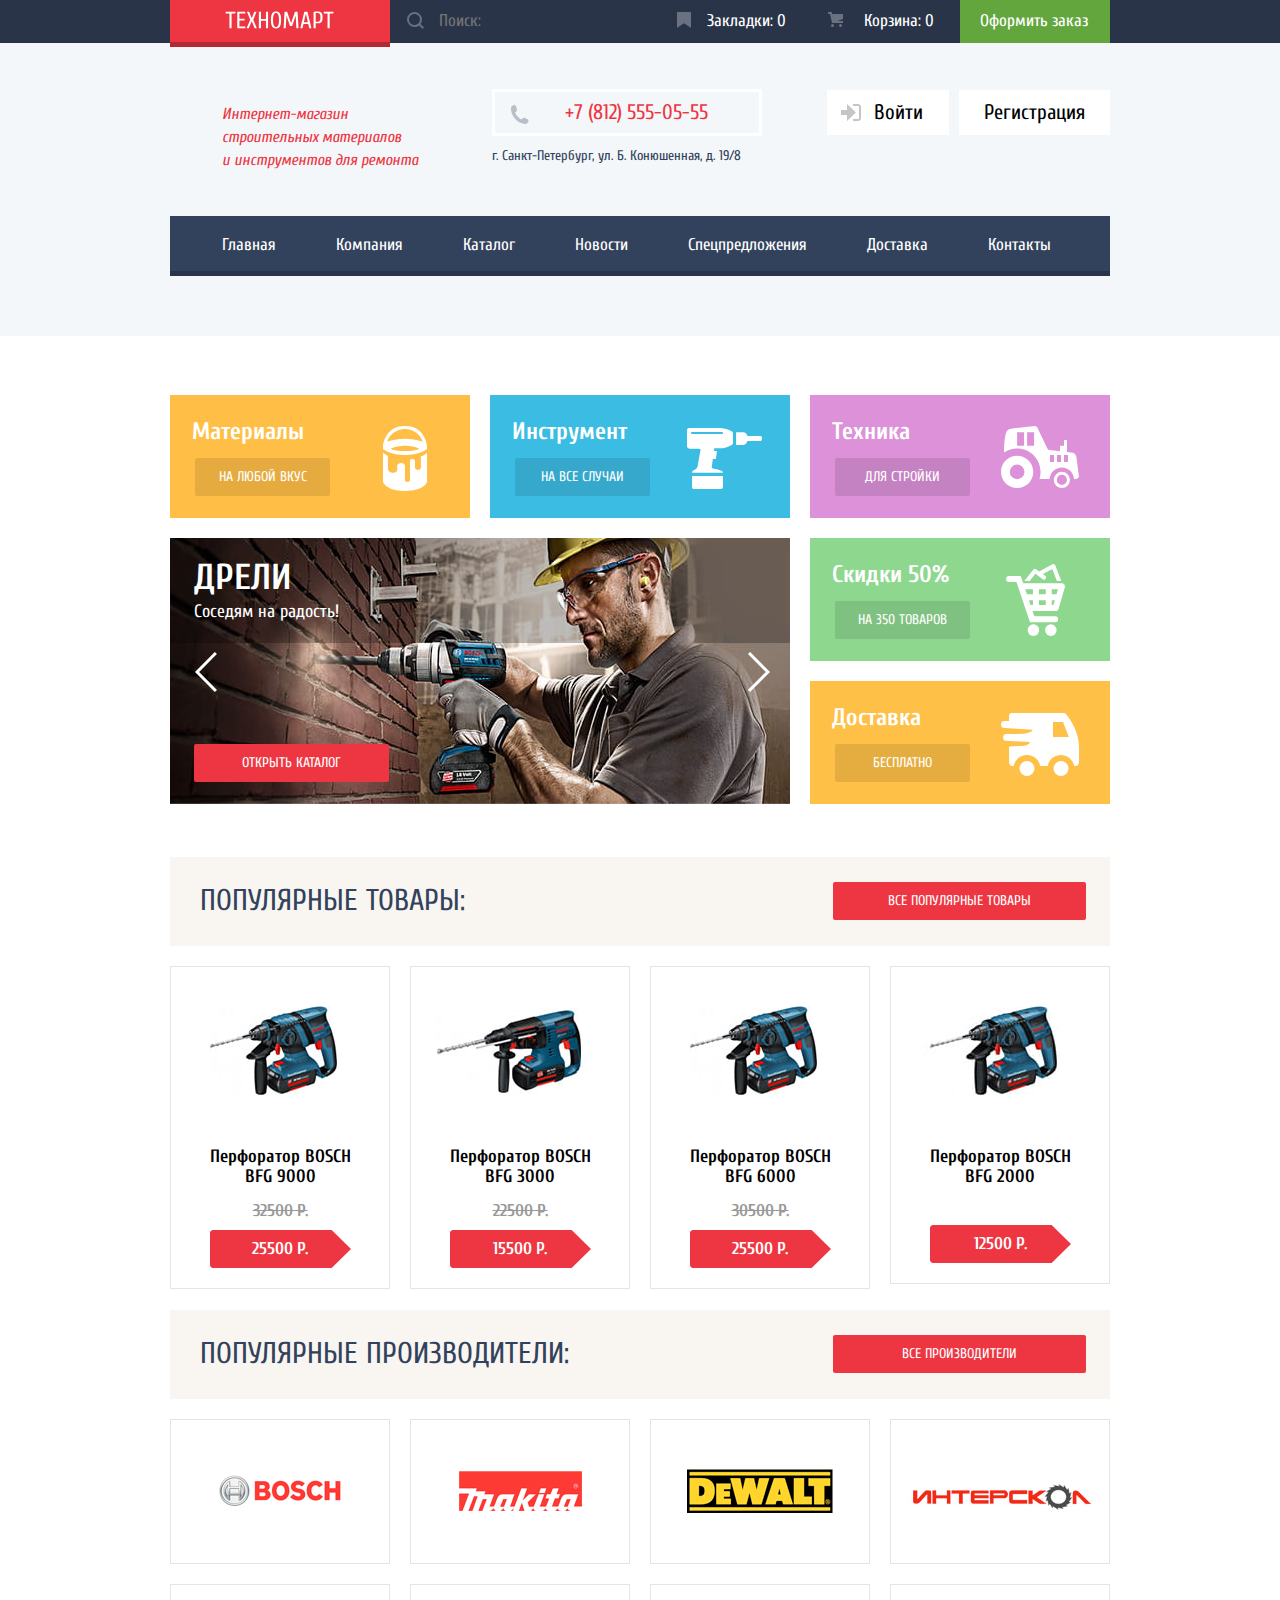
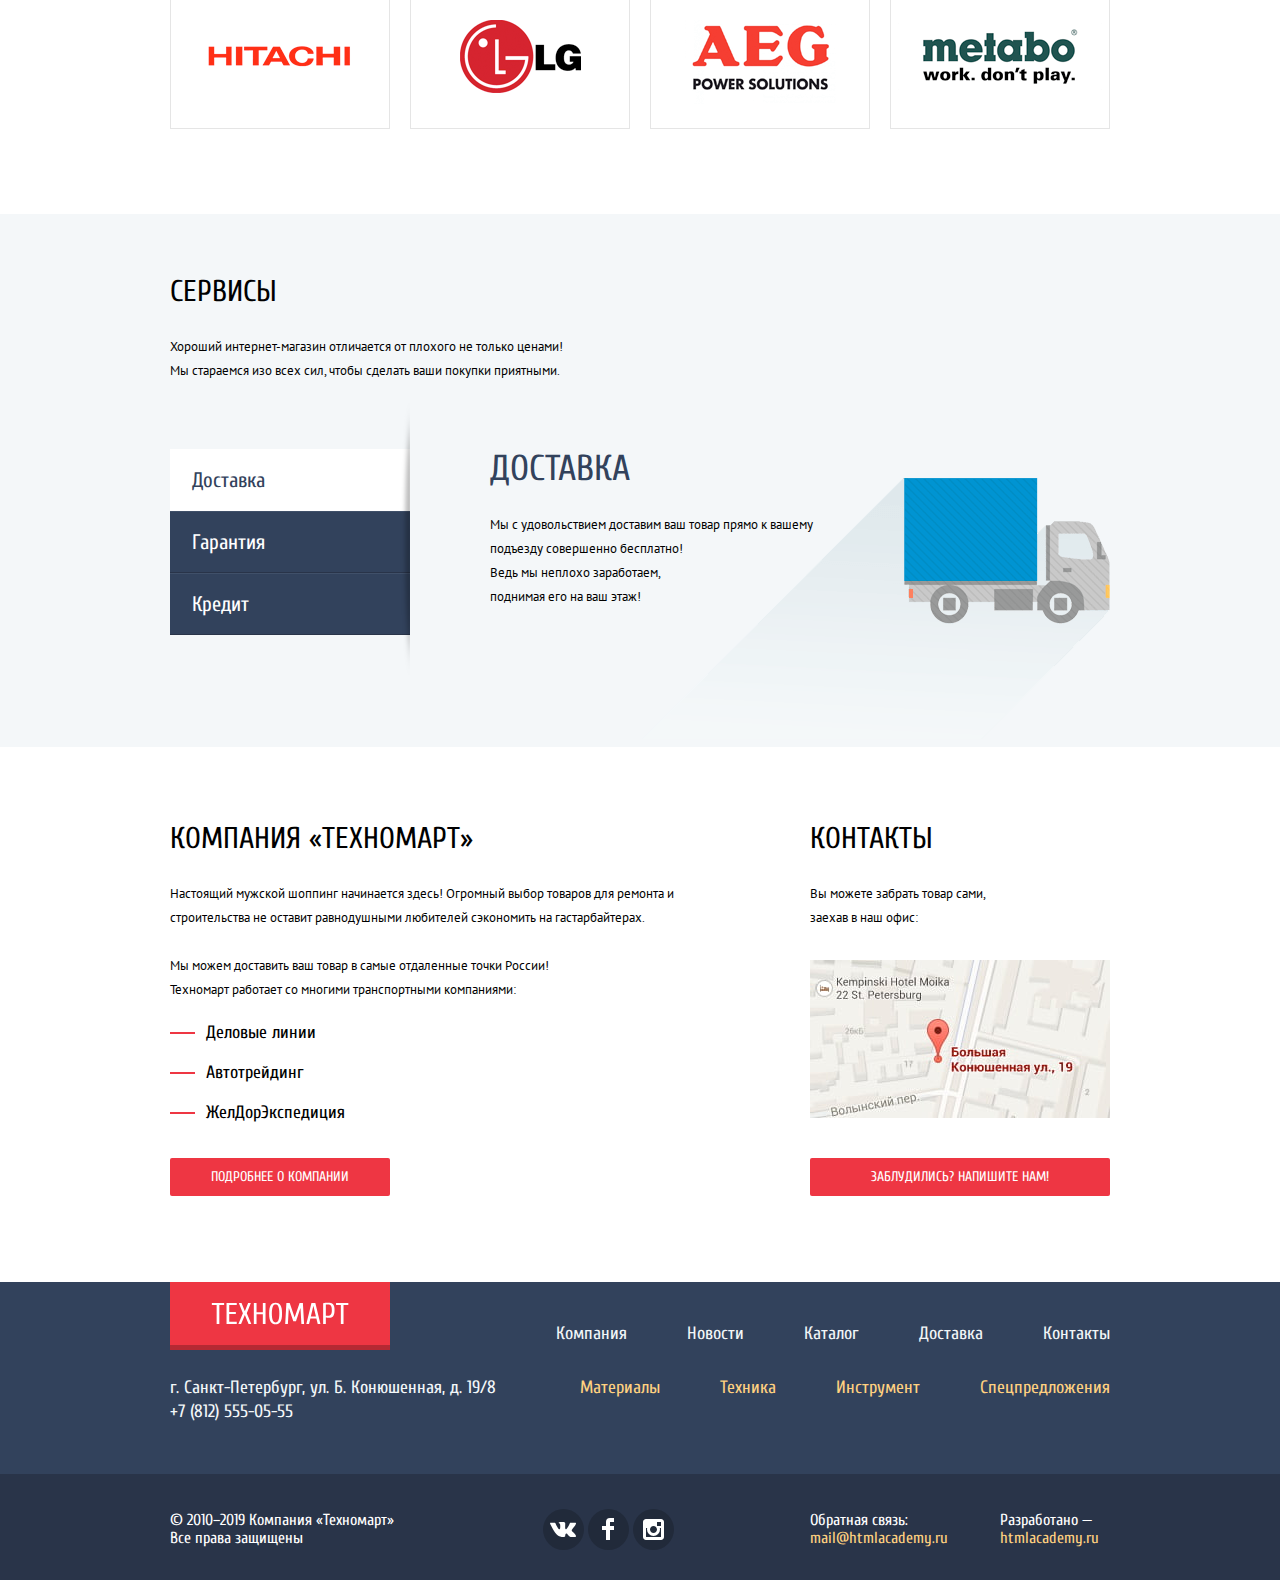
==== commit fd806af1: "Добавляет исправления по критерию проверки вёрстки на переполение контентом" ====
--- a/index.html
+++ b/index.html
@@ -4,7 +4,8 @@
     <meta charset="utf-8">
     <meta name="description" content="Интернет-магазин Техномарт: всё от гвоздя до BFG">
     <title>Интернет-магазин инструмента и стройматериалов Техномарт</title>
-    <link href="https://fonts.googleapis.com/css?family=Cuprum:400,400i,700|PT+Sans:400,700&display=swap&subset=cyrillic" rel="stylesheet">
+    <link href="https://fonts.googleapis.com/css?family=Cuprum:400,400i,700&display=swap&subset=cyrillic" rel="stylesheet">
+    <link href="https://fonts.googleapis.com/css?family=PT+Sans:400,700&display=swap&subset=cyrillic" rel="stylesheet">
     <link href="css/normalize.css" rel="stylesheet">
     <link href="css/srtyle.css" rel="stylesheet">
   </head>
@@ -45,7 +46,7 @@
                 и инструментов для ремонта</i>
           </p>
           <div class="main-header-contacts">
-            <p class="phone">+7 (812) 555-05-55</p>
+            <a class="phone" href="tel:78125550555">+7 (812) 555-05-55</a>
             <p class="address">г. Санкт-Петербург, ул. Б. Конюшенная, д. 19/8</p>
           </div>
           <ul class="user-navigation logged-out">
@@ -145,7 +146,7 @@
       <section class="popular-goods">
         <div class="heading-wrapper">
           <h2 class="page-title">Популярные товары:</h2>
-          <a class="button" href="">Все популярные товары</a>
+          <a class="button button-show-all" href="">Все популярные товары</a>
         </div>
         <ul class="popular-goods-list">
           <li class="popular-goods-item">
@@ -228,7 +229,7 @@
       <section class="popular-brands">
         <div class="heading-wrapper">
           <h2 class="page-title">Популярные производители:</h2>
-          <a class="button" href="">Все производители</a>
+          <a class="button button-show-all" href="">Все производители</a>
         </div>
         <ul class="popular-brands-list">
           <li class="popular-brands-item">
@@ -334,7 +335,7 @@
             <a class="map" href="">
               <img src="img/map.jpg" width="300" height="158" alt="Техномарт на карте: Санкт-Петербург ул. Большая Конюшенная, 19">
             </a>
-            <button class="button" type="button">Заблудились? Напишите нам!</button>
+            <a class="button" href="form.html">Заблудились? Напишите нам!</a>
           </section>
         </div>
       </div>
@@ -343,42 +344,50 @@
         <div class="modal-container">
           <h2 class="message">Товар добавлен в корзину!</h2>
         </div>
-        <div class="buttons-wrapper">
+        <div class="modal-buttons-wrapper">
           <a class="button" href="">Оформить заказ</a>
           <button class="button continue-shopping-btn" type="button">Продожить покупки</button>
         </div>
-        <button class="modal-close" type="button">Закрыть</button>
+        <button class="modal-close" type="button">
+          <span class="visually-hidden">Закрыть</span>
+        </button>
       </section>
 
       <!-- модальные окна скрыты, класс .modal-show отображает модальное окно -->
-      <section class="modal">
+      <section class="modal modal-feedback">
         <h2 class="visually-hidden">Напишите нам</h2>
-        <form class="write-us-form" action="https://echo.htmlacademy.ru" method="post">
+        <form class="feedback-form" action="https://echo.htmlacademy.ru" method="post">
           <div class="modal-container">
-            <div class="modal-form-wrapper">
-              <p class="modal-form-item">
+            <div class="feedback-form-wrapper">
+              <p class="feedback-form-item">
                 <label for="feedback-name">Ваше имя:</label>
-                <input class="modal-form-input" id="feedback-name" type="text" name="name" value="" placeholder="Имя и фамилия">
-              </p>
-              <p class="modal-form-item">
+                <input class="feedback-form-input" id="feedback-name" type="text" name="name" value="" placeholder="Имя и фамилия">
+              </p>
+              <p class="feedback-form-item">
                 <label for="feedback-email">Ваш e-mail:</label>
-                <input class="modal-form-input" id="feedback-email" type="email" name="email" value="" placeholder="email@example.com">
+                <input class="feedback-form-input" id="feedback-email" type="email" name="email" value="" placeholder="email@example.com">
               </p>
             </div>
-            <p class="modal-form-item">
+            <p class="feedback-form-item">
               <label for="feedback-message">Текст письма:</label>
-              <textarea class="modal-form-input modal-form-message" id="feedback-message" name="message" placeholder="В свободной форме" rows="6"></textarea>
+              <textarea class="feedback-form-input feedback-form-message" id="feedback-message" name="message" placeholder="В свободной форме" rows="6"></textarea>
             </p>
           </div>
-          <button class="button" type="submit">Отправить</button>
+          <div class="modal-buttons-wrapper">
+            <button class="button" type="submit">Отправить</button>
+          </div>
         </form>
-        <button class="modal-close" type="button">Закрыть</button>
+        <button class="modal-close" type="button">
+          <span class="visually-hidden">Закрыть</span>
+        </button>
       </section>
 
       <section class="modal modal-map">
         <h2 class="visually-hidden">Как нас найти</h2>
         <img src="img/map-popup.jpg" width="940" height="446" alt="Наш адрес: Санкт-Петербург ул. Большая Конюшенная, 19">
-        <button class="modal-close" type="button">Закрыть</button>
+        <button class="modal-close" type="button">
+          <span class="visually-hidden">Закрыть</span>
+        </button>
       </section>
     </main>
 
@@ -389,7 +398,7 @@
           <a class="logo footer-logo"><img src="img/logo.svg" width="138" height="23" alt="Логотип интернет-магазина Техномарт"></a>
           <p class="footer-contacts">
             <span class="address">г. Санкт-Петербург, ул. Б. Конюшенная, д. 19/8</span>
-            <span class="phone">+7 (812) 555-05-55</span>
+            <a class="phone" href="tel:78125550555">+7 (812) 555-05-55</a>
           </p>
           <ul class="footer-navigation">
             <li><a href="">Компания</a></li>
--- a/css/srtyle.css
+++ b/css/srtyle.css
@@ -74,8 +74,9 @@
 }
 
 .container {
-  width: 940px;
+  width: 960px;
   margin: 0 auto;
+  padding: 0 10px;
 }
 
 .site-functions .container {
@@ -304,7 +305,7 @@
   color: rgba(0, 0, 0, 0.3);
 }
 
-.user-navigation .login-link {
+.login-link {
   position: relative;
 
   padding: 12px 26px 12px 47px;
@@ -319,16 +320,16 @@
   height: 17px;
 }
 
-.user-navigation .registration-link {
+.registration-link {
   padding: 12px 25px;
 }
 
-.user-navigation .login-link:hover .icon-login path,
-.user-navigation .login-link:focus .icon-login path {
+.login-link:hover .icon-login path,
+.login-link:focus .icon-login path {
   fill: #32425c;
 }
 
-.user-navigation .login-link:active .icon-login path {
+.login-link:active .icon-login path {
   fill: #c5c5c5;
 }
 
@@ -338,7 +339,7 @@
 
 .user-navigation-profile {
   display: flex;
-  align-items: center;
+  align-items: stretch;
   margin: 0;
   margin-bottom: 10px;
   padding: 0;
@@ -346,7 +347,11 @@
   list-style: none;
 }
 
-.user-navigation .user-profile-link {
+.user-navigation-profile li {
+  background-color: #ffffff;
+}
+
+.user-profile-link {
   position: relative;
 
   margin: 0;
@@ -355,11 +360,9 @@
   font-size: 21px;
   line-height: 21px;
   color: #000000;
-
-  background-color: #ffffff;
-}
-
-.user-navigation .user-profile-link:active {
+}
+
+.user-profile-link:active {
   color: rgba(0, 0, 0, 0.3);
 }
 
@@ -372,16 +375,16 @@
   height: 18px;
 }
 
-.user-navigation .user-profile-link:hover .icon-user path,
-.user-navigation .user-profile-link:focus .icon-user path {
+.user-profile-link:hover .icon-user path,
+.user-profile-link:focus .icon-user path {
   fill: #32425c;
 }
 
-.user-navigation .user-profile-link:active .icon-user path {
+.user-profile-link:active .icon-user path {
   fill: #c5c5c5;
 }
 
-.user-navigation .logout-link {
+.logout-link {
   padding: 14px 10px 10px 10px;
 }
 
@@ -390,12 +393,12 @@
   height: 17px;
 }
 
-.user-navigation .logout-link:hover .icon-logout path,
-.user-navigation .logout-link:focus .icon-logout path {
+.logout-link:hover .icon-logout path,
+.logout-link:focus .icon-logout path {
   fill: #32425c;
 }
 
-.user-navigation .logout-link:active .icon-logout path {
+.logout-link:active .icon-logout path {
   fill: #c5c5c5;
 }
 
@@ -464,6 +467,7 @@
 
 .main-header-contacts .phone {
   position: relative;
+  display: block;
   
   margin: 0;
   margin-bottom: 8px;
@@ -811,6 +815,11 @@
   margin-bottom: 21px;
 }
 
+.button-show-all {
+  width: 253px;
+  flex-shrink: 0;
+}
+
 .popular-goods-list {
   display: flex;
   justify-content: space-between;
@@ -869,7 +878,6 @@
 .services {
   width: 100%;
   padding-top: 63px;
-  padding-bottom: 51px;
 
   background-color: #f4f7f9;
 }
@@ -882,6 +890,8 @@
   display: flex;
   min-height: 279px;
   width: 100%;
+
+  align-items: stretch;
 }
 
 .services .slider-controls,
@@ -916,7 +926,6 @@
   position: relative;
 
   width: 700px;
-  padding: 48px 0px 0px 80px;
 }
 
 .services-slider .slides-list::before {
@@ -965,7 +974,8 @@
 
 .services-slide {
   display: none;
-  position: relative;
+
+  padding: 48px 0px 115px 80px;
 }
 
 .services-slide.slide-active {
@@ -989,41 +999,25 @@
   width: 195px;
 }
 
-.services-slide::after {
-  content: "";
-
-  position: absolute;
-  top: 0;
-  right: 0;
-}
-
-.services-slide.delivery::after {
-  top: 21px;
-
-  width: 468px;
-  height: 261px;
-
+.services-slide.delivery {
   background-image: url("../img/services-delivery.png");
-  background-position: 0 0;
-  background-repeat: no-repeat;
-}
-
-.services-slide.guarantee::after {
-  width: 389px;
-  height: 283px;
-
+  background-repeat: no-repeat;
+  background-position: 100% 75px;
+  background-size: 468px 261px;
+}
+
+.services-slide.guarantee {
   background-image: url("../img/services-guarantee.png");
-  background-position: 0 0;
-  background-repeat: no-repeat;
-}
-
-.services-slide.credit::after {
-  width: 465px;
-  height: 285px;
-
+  background-repeat: no-repeat;
+  background-position: 100% 100%;
+  background-size: 389px 283px;
+}
+
+.services-slide.credit {
   background-image: url("../img/services-credit.png");
-  background-position: 0 0;
-  background-repeat: no-repeat;
+  background-repeat: no-repeat;
+  background-position: 100% 21px;
+  background-size: 465px 285px;
 }
 
 .index-columns {
@@ -1126,7 +1120,6 @@
 .breadcrumbs {
   display: flex;
   justify-content: flex-start;
-  flex-wrap: wrap;
   margin: 0;
   margin-bottom: 35px;
   padding: 0;
@@ -1136,14 +1129,17 @@
   list-style: none;
 }
 
-.breadcrumbs li {
+.breadcrumbs-item {
   position: relative;
 
   margin-right: 15px;
+}
+
+.breadcrumbs-item:not(:first-child) {
   padding-left: 23px;
 }
 
-.breadcrumbs li:not(:first-child)::before {
+.breadcrumbs-item:not(:first-child)::before {
   position: absolute;
   content: "";
   top: 6px;
@@ -1161,21 +1157,6 @@
   color: #000000;
 }
 
-.breadcrumbs-home {
-  display: flex;
-  justify-content: center;
-  align-items: center;
-}
-
-.breadcrumbs-home a {
-  width: 14px;
-  height: 12px;
-
-  background-image: url("../img/icon-home.svg");
-  background-repeat: no-repeat;
-  background-position: 50% 50%;
-}
-
 .breadcrumbs a:hover,
 .breadcrumbs a:focus {
   color: #ee3643;
@@ -1191,13 +1172,13 @@
   color: #000000;
 }
 
-.breadcrumbs-home a:hover,
-.breadcrumbs-home a:focus {
-  opacity: 0.5;
-}
-
-.breadcrumbs-home a:active {
-  opacity: 0.3;
+.breadcrumbs-home:hover .icon-home path,
+.breadcrumbs-home:focus .icon-home path {
+  fill: #ee3643;
+}
+
+.breadcrumbs-home:active .icon-home path {
+  fill: rgba(0, 0, 0, 0.3);
 }
 
 .catalog-columns {
@@ -1266,13 +1247,13 @@
 .filter-option {
   margin: 0;
   margin-bottom: 25px;
-  padding-left: 34px;
 }
 
 .filter-option label {
+  display: block;
   position: relative;
-  
-  display: block;
+
+  padding: 3px 10px 3px 34px;
 
   cursor: pointer;
   user-select: none;
@@ -1281,8 +1262,8 @@
 .filter-input-checkbox + label::before {
   content: "";
   position: absolute;
-  top: -2;
-  left: -34px;
+  top: 2px;
+  left: 0;
 
   width: 27px;
   height: 23px;
@@ -1300,13 +1281,19 @@
   background-position: 0 0;
 
   opacity: 0.5;
+}
+
+.filter-input-radio + label {
+  padding-top: 4px;
+  padding-bottom: 4px;
 }
 
 .filter-input-radio + label::before {
   content: "";
   position: absolute;
-  top: -2px;
-  left: -34px;
+
+  top: 2px;
+  left: 0;
 
   width: 25px;
   height: 25px;
@@ -1318,8 +1305,8 @@
 .filter-input-radio:checked + label::after {
   content: "";
   position: absolute;
-  top: 6px;
-  left: -26px;
+  top: 10px;
+  left: 8px;
 
   width: 9px;
   height: 9px;
@@ -1489,6 +1476,7 @@
 .sort-arrows {
   display: flex;
   justify-content: space-between;
+  flex-wrap: wrap;
   margin: 0;
   padding: 0;
 
@@ -1506,10 +1494,11 @@
 
 .sort-type {
   width: 354px;
-}
-
-.sort-type .sort-item:last-child {
-  margin-right: 0;
+  justify-content: flex-start;
+}
+
+.sort-type .sort-item {
+  margin-left: 40px;
 } 
 
 .sorting-button {
@@ -1568,7 +1557,7 @@
   align-items: center;
 
   width: 220px;
-  height: 318px;
+  min-height: 318px;
 
   border: 1px solid #e5e5e5;
 }
@@ -1817,12 +1806,11 @@
   left: 50%;
 
   width: 620px;
-  padding-bottom: 112px;
 
   font-size: 18px;
   line-height: 18px;
 
-  background-color: #f4f4f4;
+  background-color: #ffffff;
   border-top: 7px solid #ff5257;
   transform: translate(-50%, -50%);
   box-shadow: 0px 20px 40px 0 rgba(0, 0, 0, 0.75);
@@ -1832,73 +1820,22 @@
   display: block;
 }
 
-.modal.modal-map {
+.modal-map {
   width: 940px;
   height: 446px;
-  padding: 0;
-  
+
   border: 0;
-}
-
-.write-us-form {
-  position: relative;
 }
 
 .modal-container {
   padding: 55px 80px 15px;
-  background-color: #ffffff;
-}
-
-.modal-form-wrapper {
-  display: flex;
-  flex-direction: row;
-  justify-content: space-between;
-}
-
-.modal-form-item {
-  margin: 0;
-  margin-bottom: 22px;
-}
-
-.modal-form-item label {
-  display: block;
-  margin: 0;
-  margin-bottom: 9px;
-}
-
-.modal-form-input {
-  display: block;
-  width: 220px;
-  margin: 0;
-  padding: 10px;
-
-  font-size: 13px;
-
-  border: 2px solid #dee3e4;
-  border-radius: 2px;
-}
-
-.modal-form-input:hover {
-  border-color: #b5b5b5;
-}
-
-.modal-form-input:focus,
-.modal-form-input:active {
-  outline: none;
-  border-color: #ee3643;
-
-}
-
-.modal-form-input.modal-form-message {
+}
+
+.modal .modal-buttons-wrapper {
   width: 100%;
-}
-
-.write-us-form .button {
-  position: absolute;
-  bottom: -75px;
-  left: 80px;
-
-  width: 460px;
+  padding: 37px 80px;
+
+  background-color:#f4f4f4;
 }
 
 .modal-close {
@@ -1908,9 +1845,7 @@
 
   width: 21px;
   height: 21px;
-
-  font-size: 0;
-
+  
   background-color: transparent;
   border: 0;
 
@@ -1940,8 +1875,56 @@
   opacity: 0.3;
 }
 
-.modal-add-to-cart {
-  padding-bottom: 0;
+.feedback-form-wrapper {
+  display: flex;
+  flex-direction: row;
+  justify-content: space-between;
+}
+
+.feedback-form-item {
+  margin: 0;
+  margin-bottom: 22px;
+}
+
+.feedback-form-item label {
+  display: block;
+  margin: 0;
+  margin-bottom: 9px;
+}
+
+.feedback-form-input {
+  display: block;
+  width: 220px;
+  margin: 0;
+  padding: 10px;
+
+  font: inherit;
+  font-size: 13px;
+
+  border: 2px solid #dee3e4;
+  border-radius: 2px;
+}
+
+.feedback-form-input:hover {
+  border-color: #b5b5b5;
+}
+
+.feedback-form-input:focus,
+.feedback-form-input:active {
+  outline: none;
+  border-color: #ee3643;
+}
+
+.feedback-form-message {
+  width: 100%;
+}
+
+.feedback-form .button {
+  width: 100%;
+}
+
+.modal-add-to-cart .modal-container {
+  padding-bottom: 49px;
 }
 
 .modal-add-to-cart .message {
@@ -1968,15 +1951,9 @@
   background-position: 0 0;
 }
 
-.modal-container {
-  padding-bottom: 49px;
-}
-
-.modal-add-to-cart .buttons-wrapper {
+.modal-add-to-cart .modal-buttons-wrapper {
   display: flex;
   justify-content: space-between;
-
-  padding: 37px 80px;
 }
 
 .modal-add-to-cart .button {
@@ -2045,10 +2022,14 @@
   color: #f3f7f9;
 }
 
+.footer-contacts .phone {
+  color: inherit;
+}
+
 .footer-navigation,
 .footer-sectons-list {
   display: flex;
-  justify-content: space-between;
+  justify-content: flex-end;
   flex-wrap: wrap;
   margin: 0;
   padding: 0;
@@ -2113,7 +2094,9 @@
   display: flex;
   align-items: center;
   flex-wrap: wrap;
-  padding: 35px 0 30px 0;
+
+  padding-top: 35px;
+  padding-bottom: 30px;
 }
 
 .footer-copyright {
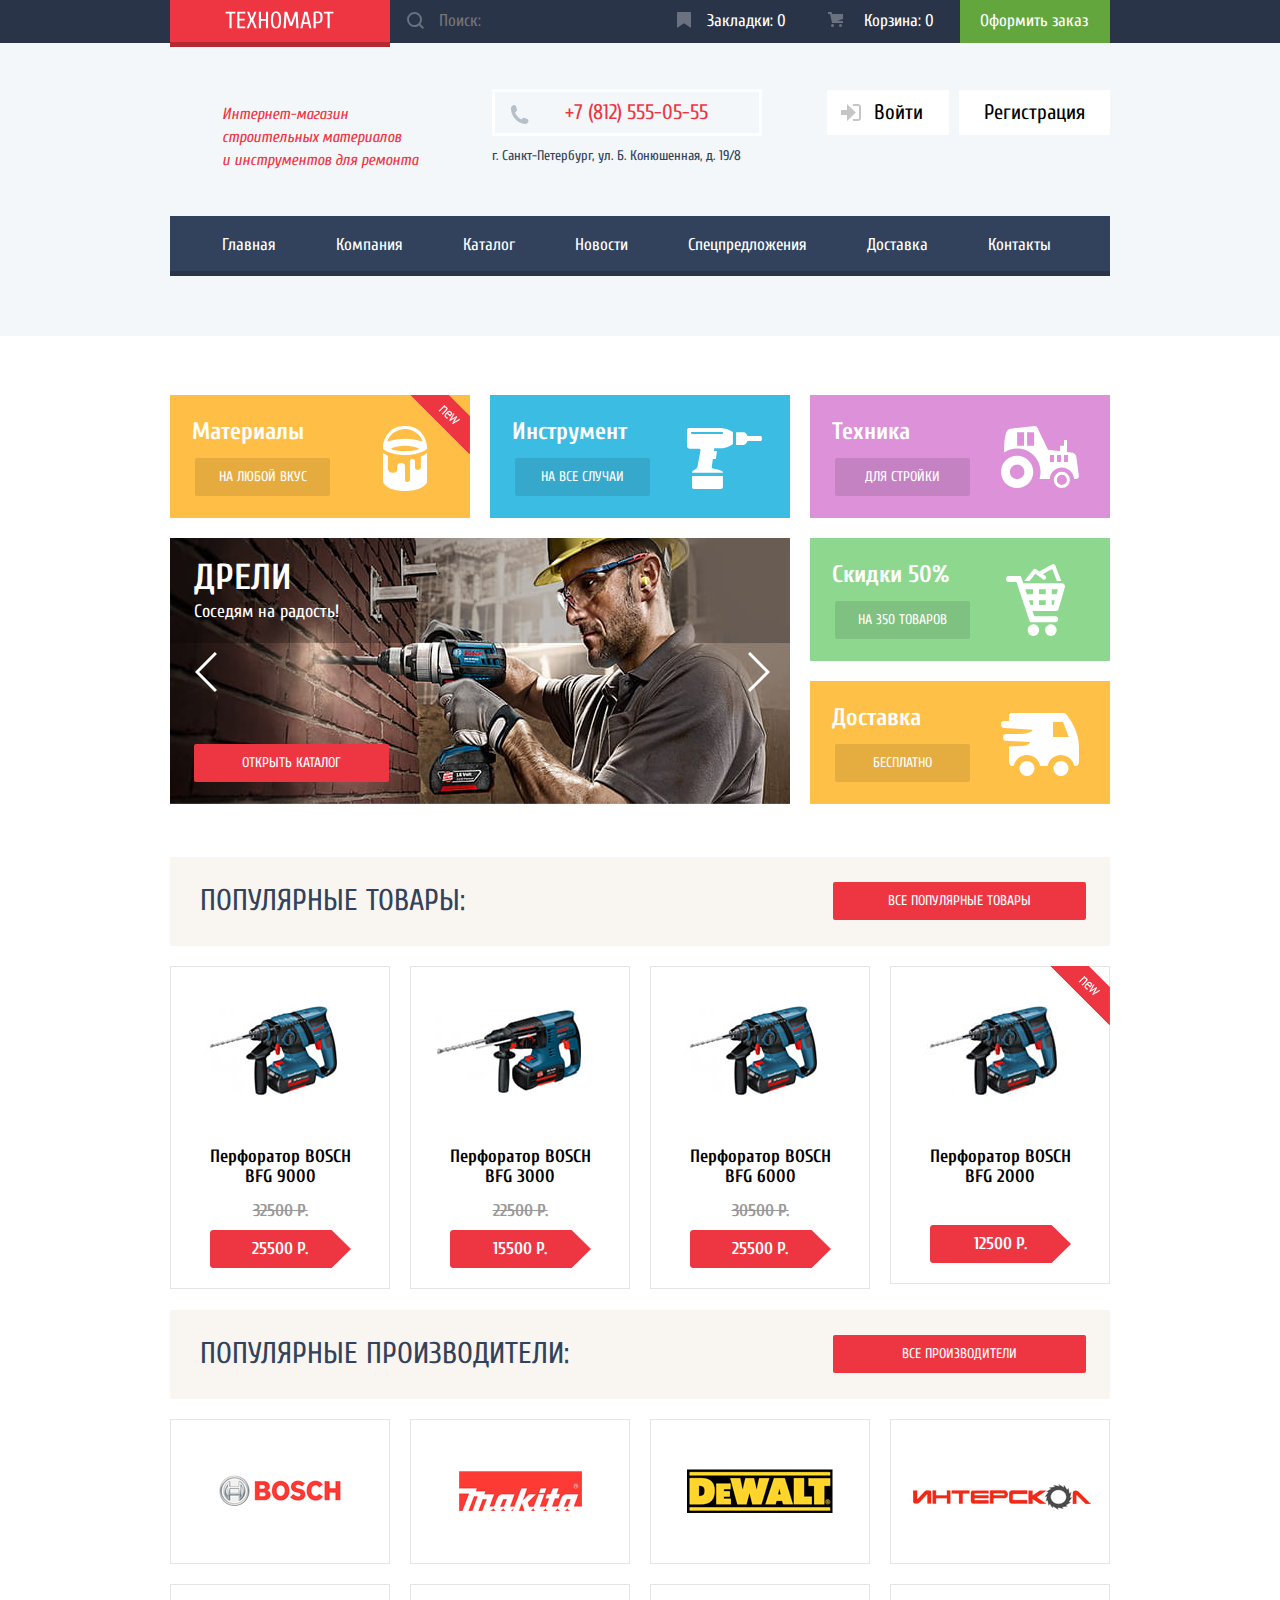
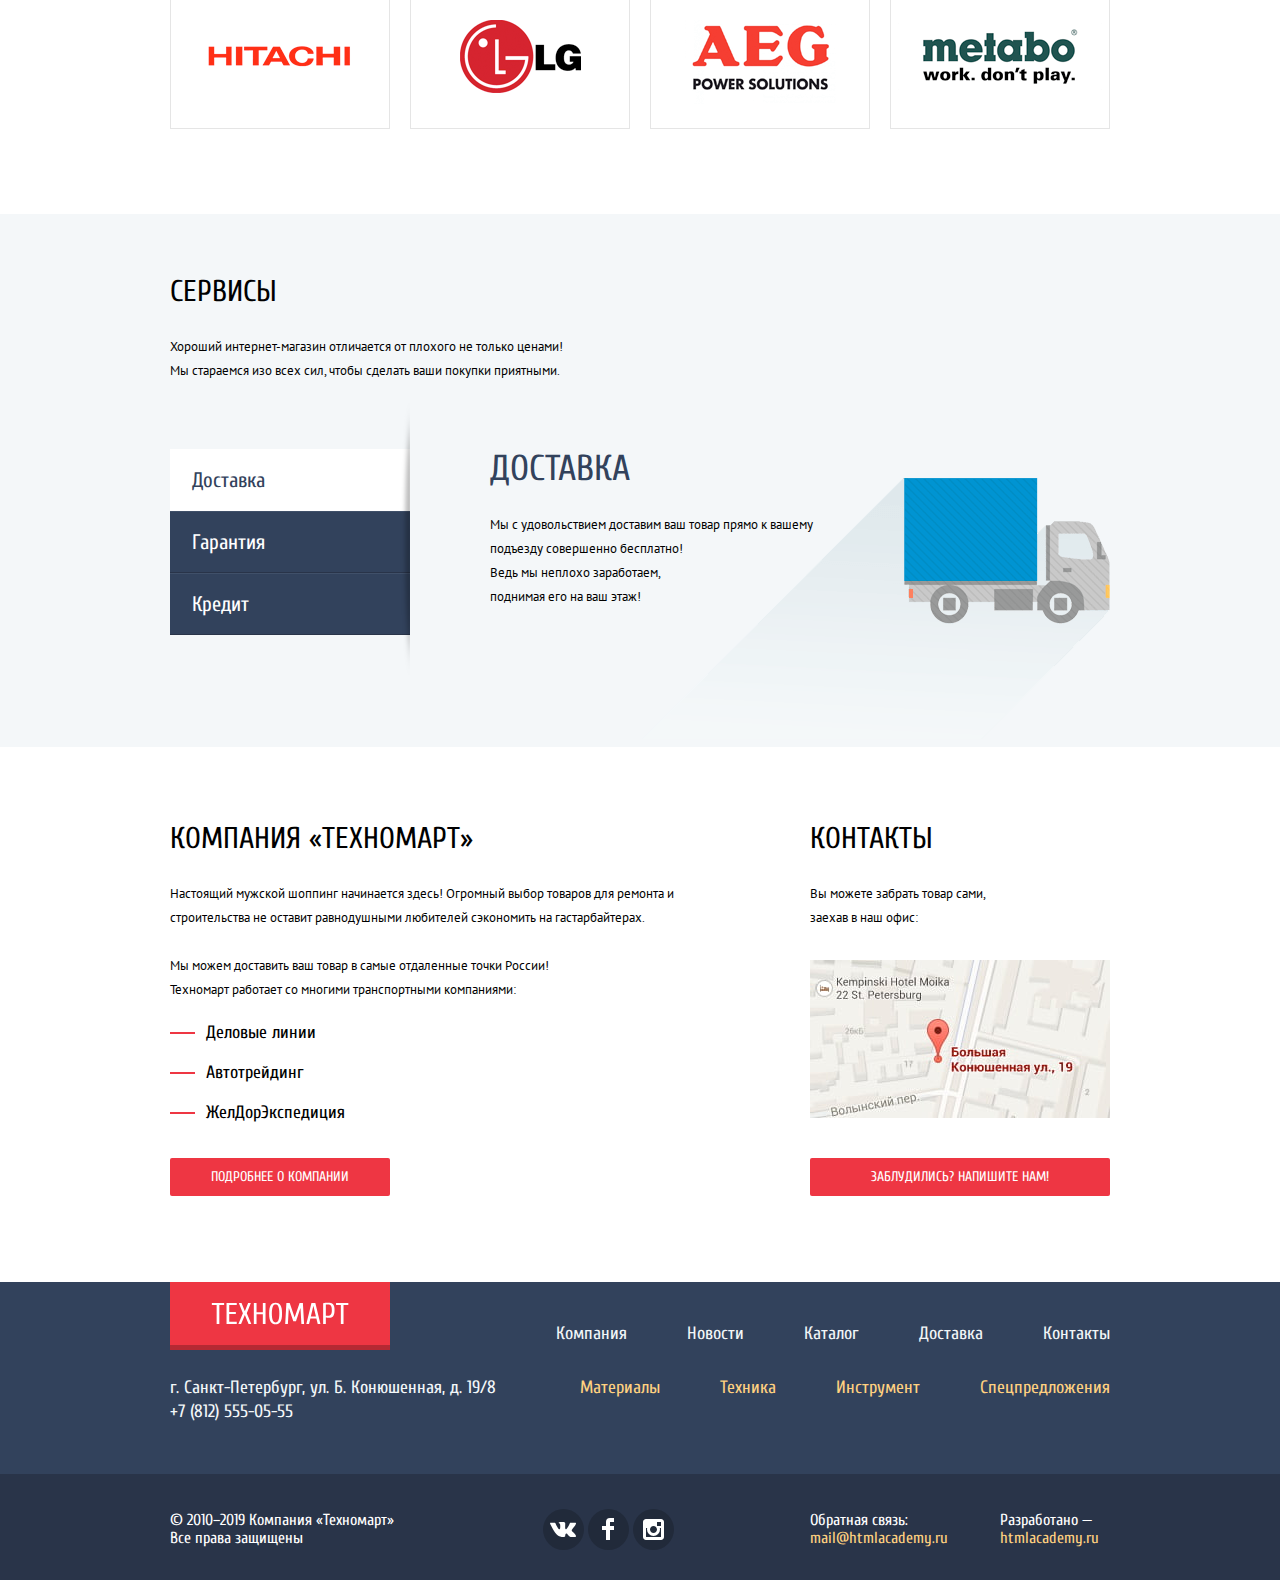
==== commit e0e07a58: "Добавляет флаг NEW для новых товаров и разделов" ====
--- a/index.html
+++ b/index.html
@@ -99,7 +99,7 @@
       <section class="promo">
         <h2 class="visually-hidden">Ассортимент магазина</h2>
         <ul class="promo-list">
-          <li class="promo-item promo-matherials">
+          <li class="promo-item promo-matherials flag-new">
             <h3 class="promo-title">Материалы</h3>
             <a class="button promo-button" href="catalog.html">На любой вкус</a>
           </li>
@@ -207,7 +207,7 @@
           </li>
 
           <li class="popular-goods-item">
-            <article class="catalog-item">
+            <article class="catalog-item flag-new">
               <a class="catalog-item-link" href="">
                 <h3 class="catalog-item-title">Перфоратор BOSCH BFG 2000</h3>
                 <p class="catalog-item-image">
--- a/css/srtyle.css
+++ b/css/srtyle.css
@@ -620,6 +620,8 @@
 }
 
 .promo-item {
+  position: relative;
+  
   width: 300px;
   height: 123px;
   padding: 22px;
@@ -633,6 +635,21 @@
 
 .promo-item.promo-delivery {
   margin-left: auto;
+}
+
+.flag-new::after {
+  content: "";
+  position: absolute;
+
+  top: 0;
+  right: 0;
+
+  width: 60px;
+  height: 59px;
+
+  background-image: url("../img/flag-new.png");
+  background-repeat: no-repeat;
+  background-position: 0 0;
 }
 
 .promo-title {
@@ -1551,6 +1568,7 @@
 }
 
 .catalog-item {
+  position: relative;
   display: flex;
   flex-direction: column;
   justify-content: flex-start;
@@ -1560,6 +1578,11 @@
   min-height: 318px;
 
   border: 1px solid #e5e5e5;
+}
+
+.catalog-item.flag-new::after {
+  top: -1px;
+  right: -1px;
 }
 
 .catalog-list li {
